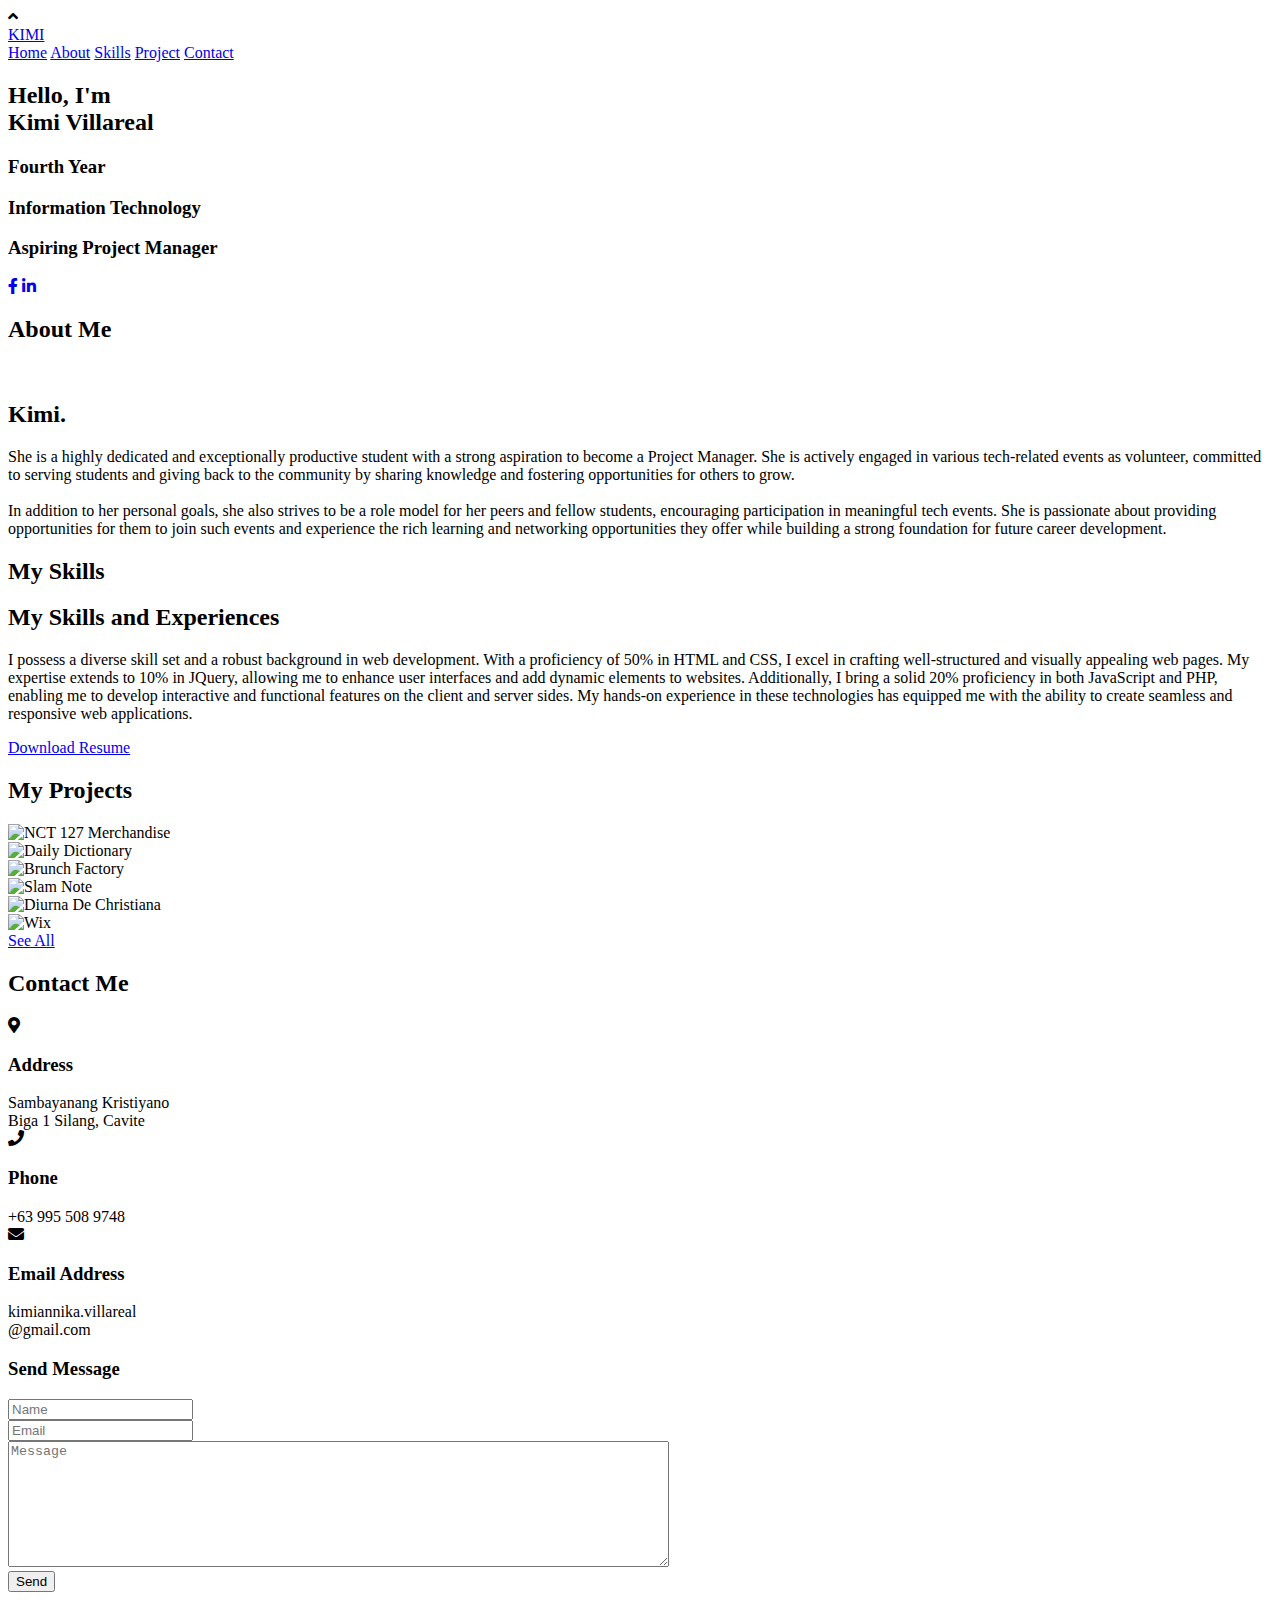
==== index.html @ 6c39ab22 "index.html" ====
<!DOCTYPE html>
<html lang="en">
  <head>
    <meta charset="utf-8">
    <meta name="viewport" content="width=device-width, initial-scale=1.0">
    <title>Kimi Villareal - Portfolio</title>
    <link rel="stylesheet" href= "style.css">
    <link rel="stylesheet" href="https://cdnjs.cloudflare.com/ajax/libs/font-awesome/5.15.2/css/all.min.css">
  </head>
  <body>

    <div class="scrollToTop-btn">
      <i class="fas fa-angle-up"></i>
    </div>

    <header>
      <a href="#" class="brand">KIMI</a>
      <div class="menu-btn"></div>
      <div class="navigation">
        <a href="#main">Home</a>
        <a href="#about">About</a>
        <a href="#skills">Skills</a>
        <a href="#project">Project</a>
        <a href="#contact">Contact</a>
      </div>
    </header>

    <section class="main" id="main">
      <div class="content">
        <h2>Hello, I'm<br><span>Kimi Villareal</span></h2>
        <div class="animated-text">
          <h3>Fourth Year</h3>
          <h3>Information Technology</h3>
          <h3>Aspiring Project Manager</h3>
        </div>
        <div class="media-icons">
          <a href="https://www.facebook.com/kxmxannika.griego"><i class="fab fa-facebook-f"></i></a>
          <a href="https://www.linkedin.com/in/kimi-villareal/"><i class="fab fa-linkedin-in"></i></a>
        </div>
      </div>
    </section>

    <section class="about" id="about">
      <div class="title reveal">
        <h2 class="section-title">About Me</h2>
      </div>
      <div class="content">
        <div class="column col-left reveal">
          <div class="img-card">
            <img src="images/img1.jpg" alt="">
          </div>
        </div>
        <div class="column col-right reveal">
          <h2 class="content-title">Kimi.</h2>
          <p class="paragraph-text">She is a highly dedicated and exceptionally productive student with a strong aspiration to become a Project Manager. She is actively engaged in various tech-related events as volunteer, committed to serving students and giving back to the community by sharing knowledge and fostering opportunities for others to grow. 
            <br><br> In addition to her personal goals, she also strives to be a role model for her peers and fellow students, encouraging participation in meaningful tech events. She is passionate about providing opportunities for them to join such events and experience the rich learning and networking opportunities they offer while building a strong foundation for future career development.</p>
        </div>
      </div>
    </section>

    <section class="skills" id="skills">
      <div class="title reveal">
        <h2 class="section-title-2">My Skills</h2>
      </div>
      <div class="content">
        <div class="column col-left reveal">
          <h2 class="content-title">My Skills and Experiences</h2>
          <p>I possess a diverse skill set and a robust background in web development. With a proficiency of 50% in HTML and CSS, I excel in crafting well-structured and visually appealing web pages. My expertise extends to 10% in JQuery, allowing me to enhance user interfaces and add dynamic elements to websites. Additionally, I bring a solid 20% proficiency in both JavaScript and PHP, enabling me to develop interactive and functional features on the client and server sides. My hands-on experience in these technologies has equipped me with the ability to create seamless and responsive web applications.</p>
          <a href="Kimi G. Villareal.pdf" class="btn" target="_blank">Download Resume</a>
        </div>
    </section>

    <section class="project" id="project">
      <div class="title reveal">
        <h2 class="section-title">My Projects</h2>
      </div>
      <div class="content">
        <div class="card reveal">
          <div class="card-img">
            <img src="images/project/1.png" alt="NCT 127 Merchandise">
          </div>
        </div>
        <div class="card reveal">
          <div class="card-img">
            <img src="images/project/2.png" alt="Daily Dictionary">
          </div>
        </div>
        <div class="card reveal">
          <div class="card-img">
            <img src="images/project/3.png" alt="Brunch Factory">
          </div>
        </div>
        <div class="card reveal">
          <div class="card-img">
            <img src="images/project/5.png" alt="Slam Note">
          </div>
        </div>
        <div class="card reveal">
          <div class="card-img">
            <img src="images/project/4.png" alt="Diurna De Christiana">
          </div>
        </div>
        <div class="card reveal">
          <div class="card-img">
            <img src="images/project/6.png" alt="Wix">
          </div>
        </div>
        <div class="title reveal">
          <a href="gallery.html" class="btn">See All</a>
        </div>
      </div>
    </section>

    <section class="contact" id="contact">
      <div class="title reveal">
        <h2 class="section-title">Contact Me</h2>
      </div>
      <div class="content">
        <div class="row">
          <div class="card reveal">
            <div class="contact-icon">
              <i class="fas fa-map-marker-alt"></i>
            </div>
            <div class="info">
              <h3>Address</h3>
              <span>Sambayanang Kristiyano <br> Biga 1 Silang, Cavite</span>
            </div>
          </div>
          <div class="card reveal">
            <div class="contact-icon">
              <i class="fas fa-phone"></i>
            </div>
            <div class="info">
              <h3>Phone</h3>
              <span>+63 995 508 9748</span>
            </div>
          </div>
          <div class="card reveal">
            <div class="contact-icon">
              <i class="fas fa-envelope"></i>
            </div>
            <div class="info">
              <h3>Email Address</h3>
              <span>kimiannika.villareal<br>@gmail.com</span>
            </div>
          </div>
        </div>
        <div class="row">
          <div class="contact-form reveal">
            <h3>Send Message</h3>
            <div class="input-box">
              <input type="text" name="" value="" placeholder="Name">
            </div>
            <div class="input-box">
              <input type="text" name="" value="" placeholder="Email">
            </div>
            <div class="input-box">
              <textarea name="name" rows="8" cols="80" placeholder="Message"></textarea>
            </div>
            <div class="input-box">
              <input type="submit" class="send-btn" name="" value="Send">
            </div>
          </div>
        </div>
      </div>
    </section>

    <script src="script.js" charset="utf-8"></script>

  </body>
</html>
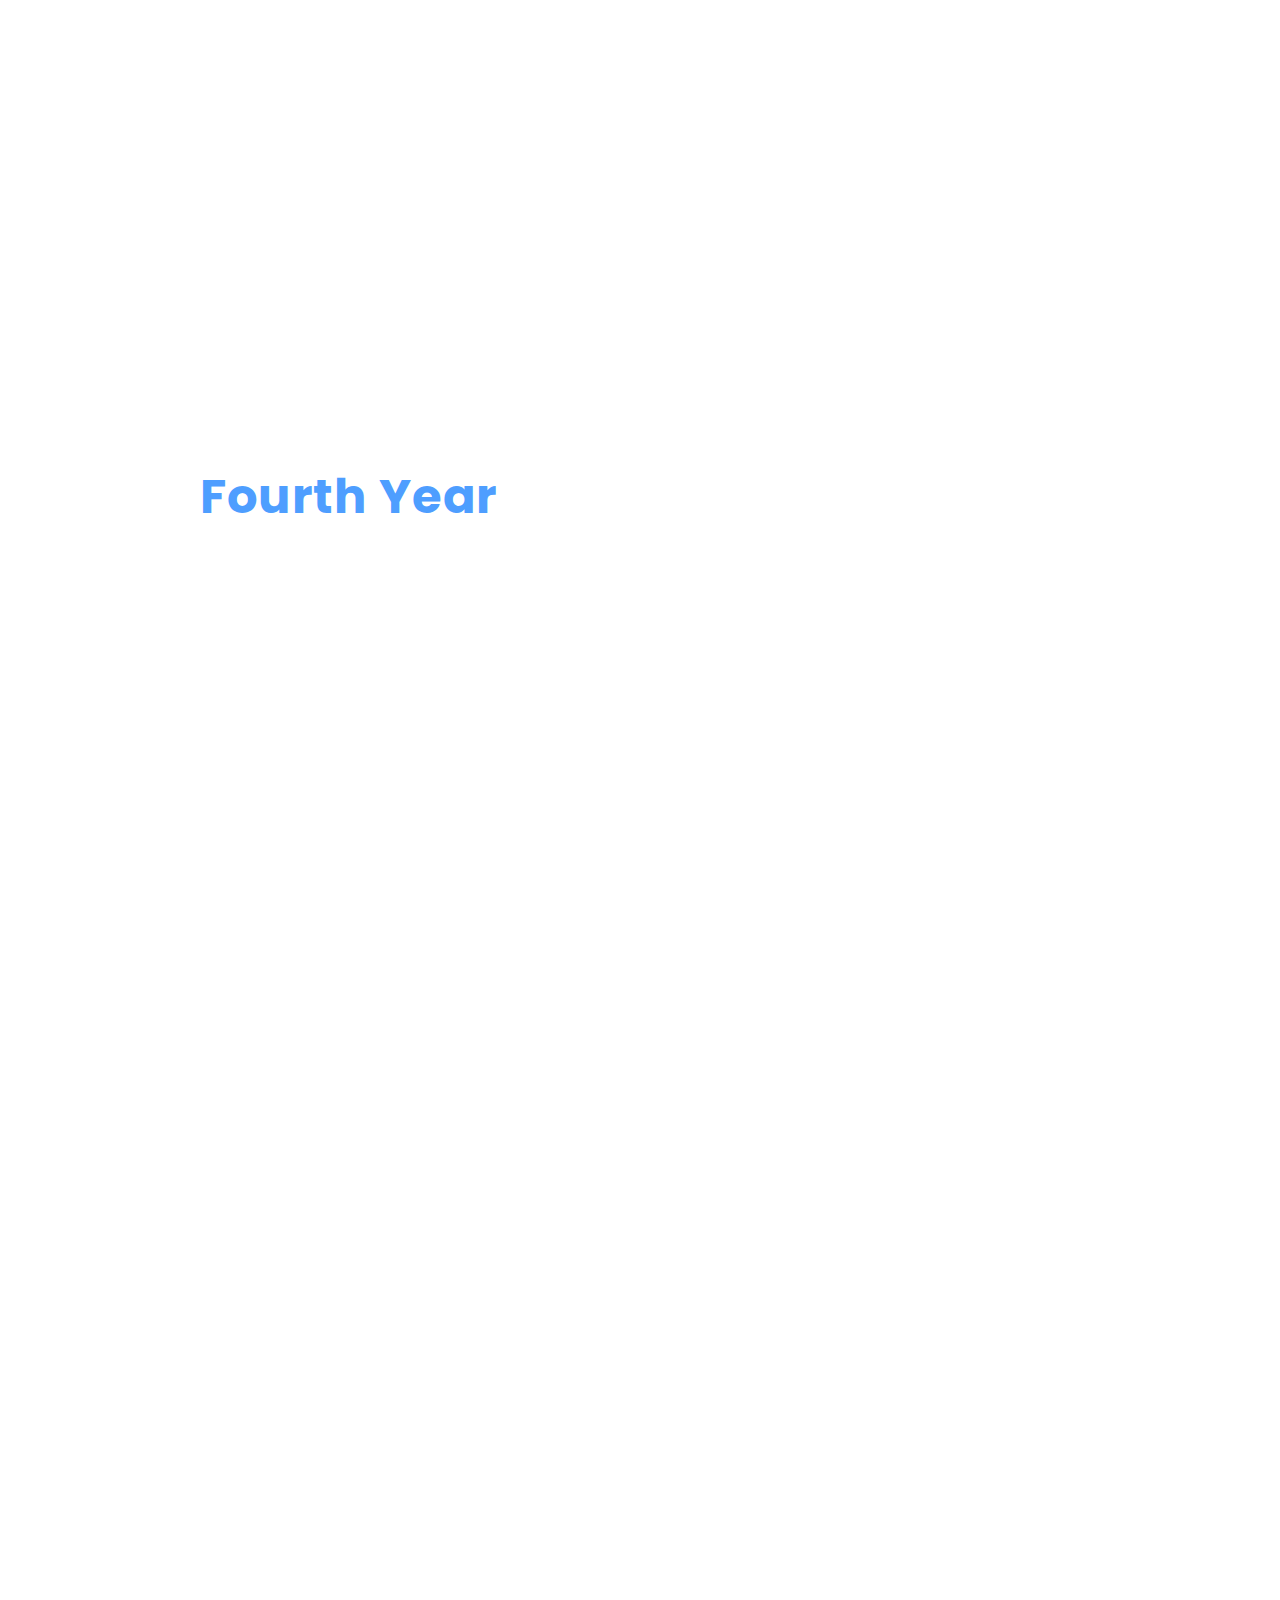
==== commit 46122deb: "index.html" ====
--- a/index.html
+++ b/index.html
@@ -65,7 +65,7 @@
       <div class="content">
         <div class="column col-left reveal">
           <h2 class="content-title">My Skills and Experiences</h2>
-          <p>I possess a diverse skill set and a robust background in web development. With a proficiency of 50% in HTML and CSS, I excel in crafting well-structured and visually appealing web pages. My expertise extends to 10% in JQuery, allowing me to enhance user interfaces and add dynamic elements to websites. Additionally, I bring a solid 20% proficiency in both JavaScript and PHP, enabling me to develop interactive and functional features on the client and server sides. My hands-on experience in these technologies has equipped me with the ability to create seamless and responsive web applications.</p>
+          <p>From the experiences you've shared, it's evident that you've developed a diverse skill set and gained significant experience within the tech community, particularly through your involvement with AWS Cloud Club and related events. Your journey is marked by active participation in high-profile events like AWS Community Day PH 2023, Campus DEVCON Summit, and IGNITE x Young Founders Summit Global 2023. These experiences not only allowed you to absorb valuable knowledge but also provided you with opportunities to contribute as a volunteer and leader. In your role as Captain of the AWS Cloud Club - PCU Cavite, you were instrumental in establishing the club, recruiting executives, and organizing several successful events. These efforts underscore your strong leadership and organizational skills, as well as your ability to engage with the tech community on both local and national levels.</p>
           <a href="Kimi G. Villareal.pdf" class="btn" target="_blank">Download Resume</a>
         </div>
     </section>
@@ -145,24 +145,6 @@
             </div>
           </div>
         </div>
-        <div class="row">
-          <div class="contact-form reveal">
-            <h3>Send Message</h3>
-            <div class="input-box">
-              <input type="text" name="" value="" placeholder="Name">
-            </div>
-            <div class="input-box">
-              <input type="text" name="" value="" placeholder="Email">
-            </div>
-            <div class="input-box">
-              <textarea name="name" rows="8" cols="80" placeholder="Message"></textarea>
-            </div>
-            <div class="input-box">
-              <input type="submit" class="send-btn" name="" value="Send">
-            </div>
-          </div>
-        </div>
-      </div>
     </section>
 
     <script src="script.js" charset="utf-8"></script>
--- a/style.css
+++ b/style.css
@@ -0,0 +1,608 @@
+@import url('https://fonts.googleapis.com/css2?family=Poppins:ital,wght@0,100;0,200;0,300;0,400;0,500;0,600;0,700;0,800;0,900;1,100;1,200;1,300;1,400;1,500;1,600;1,700;1,800;1,900&display=swap');
+
+*{
+  margin: 0;
+  padding: 0;
+  box-sizing: border-box;
+  font-family: 'Poppins', sans-serif;
+  scroll-behavior: smooth;
+}
+
+section{
+  padding: 100px 200px;
+}
+
+.main{
+  position: relative;
+  width: 100%;
+  min-height: 100vh;
+  display: flex;
+  align-items: center;
+  background: url(images/bg.jpg)no-repeat;
+  background-size: cover;
+  background-position: center;
+  background-attachment: fixed;
+}
+
+.main .content{
+  max-width: 800px;
+}
+
+.main .content h2{
+  color: #fff;
+  font-size: 2em;
+  font-weight: 500;
+}
+
+.main .content h2 span{
+  font-size: 2.8em;
+  font-weight: 600;
+}
+
+.animated-text{
+  position: relative;
+  height: 70px;
+  overflow: hidden;
+}
+
+.animated-text h3{
+  color: #4e9eff;
+  font-size: 3em;
+  font-weight: 700;
+  line-height: 70px;
+  letter-spacing: 1px;
+}
+
+.animated-text h3:nth-child(1){
+  animation: text-move 10s infinite;
+}
+
+@keyframes text-move{
+  0%{
+    margin-top: 0;
+  }
+  25%{
+    margin-top: -70px;
+  }
+  50%{
+    margin-top: -140px;
+  }
+  75%{
+    margin-top: -70px;
+  }
+  100%{
+    margin-top: 0;
+  }
+}
+
+.btn{
+  color: #fff;
+  background: #3a6cf4;
+  font-size: 1em;
+  font-weight: 600;
+  display: inline-block;
+  padding: 10px 20px;
+  text-transform: uppercase;
+  text-decoration: none;
+  letter-spacing: 1px;
+  border-radius: 2px;
+  margin-top: 30px;
+  transition: 0.5s ease;
+}
+
+.btn:hover{
+  background: #235bf6;
+}
+
+.media-icons{
+  margin-top: 50px;
+}
+
+.media-icons a{
+  color: #fff;
+  font-size: 25px;
+  margin-right: 30px;
+}
+
+header{
+  z-index: 999;
+  position: fixed;
+  background: rgba(255, 255, 255, 0.1);
+  top: 0;
+  left: 0;
+  width: 100%;
+  padding: 15px 200px;
+  display: flex;
+  justify-content: space-between;
+  align-items: center;
+  transition: 0.5s ease;
+}
+
+header.sticky{
+  background: #4885DD;
+  padding: 10px 200px;
+}
+
+header .brand{
+  color: #fff;
+  font-size: 1.8em;
+  font-weight: 700;
+  text-transform: uppercase;
+  text-decoration: none;
+}
+
+header .navigation{
+  position: relative;
+}
+
+header .navigation a{
+  color: #fff;
+  font-size: 1em;
+  font-weight: 500;
+  text-decoration: none;
+  margin-left: 30px;
+}
+
+header .navigation a:hover{
+  color: #3a6cf4;
+}
+
+header.sticky .navigation a:hover{
+  color: #000;
+}
+
+body{
+  min-height: 110vh;
+}
+
+.title{
+  width: 100%;
+  display: flex;
+  justify-content: center;
+  align-items: center;
+  flex-direction: column;
+}
+
+.section-title{
+  position: relative;
+  color: #4885DD;
+  font-size: 2.2em;
+  font-weight: 800;
+  margin-bottom: 60px;
+}
+
+.section-title-2{
+  position: relative;
+  color: #2B2B2B;
+  font-size: 2.2em;
+  font-weight: 800;
+  margin-bottom: 60px;
+}
+
+.section-title:before{
+  content: '';
+  position: absolute;
+  top: 56px;
+  left: 50%;
+  width: 140px;
+  height: 4px;
+  background: #4885DD;
+  transform: translateX(-50%);
+}
+
+.section-title-2:before{
+  content: '';
+  position: absolute;
+  top: 56px;
+  left: 50%;
+  width: 140px;
+  height: 4px;
+  background: #2B2B2B;
+  transform: translateX(-50%);
+}
+
+.section-title:after{
+  content: '';
+  position: absolute;
+  top: 50px;
+  left: 50%;
+  width: 15px;
+  height: 15px;
+  border-radius: 50%;
+  background: #4885DD;
+  transform: translateX(-50%);
+}
+
+.section-title-2:after{
+  content: '';
+  position: absolute;
+  top: 50px;
+  left: 50%;
+  width: 15px;
+  height: 15px;
+  border-radius: 50%;
+  background: #2B2B2B;
+  transform: translateX(-50%);
+}
+
+.about .content{
+  position: relative;
+  width: 100%;
+  display: flex;
+  justify-content: space-between;
+  margin-top: 20px;
+}
+
+.about .content .col-left{
+  position: relative;
+  width: 45%;
+}
+
+.about .content .col-right{
+  position: relative;
+  width: 50%;
+}
+
+.about .content .col-left .img-card{
+  position: relative;
+  width: 100%;
+  min-height: 450px;
+}
+
+.about .content .col-left .img-card img{
+  position: absolute;
+  top: 0;
+  left: 0;
+  width: 100%;
+  height: 100%;
+  object-fit: cover;
+  border-radius: 10px;
+}
+
+.about .content .col-right .content-title{
+  font-size: 2em;
+  font-weight: 800;
+  margin-bottom: 20px;
+}
+
+.about .content .col-right .paragraph-text{
+  font-size: 1em;
+  text-align: justify;
+  text-justify: inter-word;
+}
+
+.skills{
+  background: #9BB9E4;
+}
+
+.skills .content{
+  position: relative;
+  width: 100%;
+  display: flex;
+  justify-content: space-between;
+  color: #2B2B2B;
+  margin-top: 20px;
+}
+
+.skills .content .col-left{
+  position: relative;
+  width: 46%;
+  text-align: justify;
+  text-justify: inter-word;
+}
+
+.skills .content .col-left .content-title{
+  margin-bottom: 20px;
+}
+
+.skills .content .col-right{
+  position: relative;
+  width: 46%;
+}
+
+
+.title p{
+  font-size: 1em;
+  width: 80%;
+}
+
+
+.project{
+  background: #ffffff;
+}
+
+.project .content{
+  display: flex;
+  justify-content: center;
+  flex-direction: row;
+  flex-wrap: wrap;
+  margin-top: 10px;
+}
+
+.project .content .card{
+  width: 300px;
+  margin: 50px;
+}
+
+.project .content .card .card-img{
+  position: relative;
+  width: 110%;
+  height: 260px;
+  overflow: hidden;
+  border-radius: 10px;
+}
+
+.project .content .card .card-img img{
+  position: absolute;
+  top: 0;
+  left: 0;
+  width: 100%;
+  height: 100%;
+  object-fit: cover;
+  border-radius: 10px;
+  transition: 0.5s ease;
+}
+
+.project .content .card .card-img img:hover{
+  transform: scale(1.2);
+}
+
+.contact .content{
+  display: flex;
+  justify-content: center;
+  flex-wrap: wrap;
+  flex-direction: column;
+  margin-top: 20px;
+}
+
+.contact .content .row{
+  display: flex;
+  justify-content: center;
+  flex-wrap: wrap;
+  flex-direction: row;
+}
+
+.contact .content .row .card{
+  background: #fff;
+  width: 240px;
+  margin: 20px;
+  padding: 25px;
+  display: flex;
+  justify-content: center;
+  align-items: center;
+  flex-direction: column;
+  box-shadow: 0 5px 25px rgba(1 1 1 / 15%);
+  border-radius: 10px;
+}
+
+.contact .content .row .card .contact-icon{
+  color: #3a6cf4;
+  font-size: 4em;
+  text-align: center;
+  transition: transform 0.5s ease;
+}
+
+.contact .content .row .card:hover .contact-icon{
+  transform: translateY(-10px);
+}
+
+.contact .content .row .card .info{
+  text-align: center;
+}
+
+.contact .content .row .card .info h3{
+  color: #111;
+  font-size: 1.2em;
+  font-weight: 700;
+  margin: 10px;
+}
+
+.contact .content .row .card .info span{
+  color: #666;
+  font-weight: 500;
+}
+
+.contact-form{
+  background: #fff;
+  max-width: 600px;
+  margin-top: 50px;
+  padding: 50px;
+  border-radius: 10px;
+  box-shadow: 0 5px 25px rgba(1 1 1 / 15%);
+}
+
+.contact-form h3{
+  color: #111;
+  font-size: 1.6em;
+  font-weight: 600;
+  text-align: center;
+  margin-bottom: 40px;
+}
+
+.contact-form .input-box{
+  position: relative;
+  width: 100%;
+  margin-bottom: 20px;
+}
+
+.contact-form .input-box input,
+.contact-form .input-box textarea{
+  color: #111;
+  width: 100%;
+  padding: 10px;
+  font-size: 1em;
+  font-weight: 400;
+  outline: none;
+  border: 1px solid #111;
+  border-radius: 5px;
+  resize: none;
+}
+
+.contact-form .input-box .send-btn{
+  color: #fff;
+  background: #4885DD;
+  display: inline-block;
+  font-size: 1.1em;
+  font-weight: 500;
+  text-transform: uppercase;
+  letter-spacing: 2px;
+  width: 100%;
+  border: none;
+  cursor: pointer;
+  transition: 0.5s ease;
+}
+
+.contact-form .input-box .send-btn:hover{
+  background: #235bf6;
+}
+
+
+@media (max-width: 1040px){
+  header{
+    padding: 12px 20px;
+  }
+
+  header.sticky{
+    padding: 10px 20px;
+  }
+
+  header .navigation{
+    display: none;
+  }
+
+  header .navigation.active{
+    z-index: 888;
+    position: fixed;
+    background: #fff;
+    top: 0;
+    right: 0;
+    width: 380px;
+    height: 100%;
+    display: flex;
+    justify-content: center;
+    align-items: center;
+    flex-direction: column;
+    box-shadow: 0 5px 25px rgba(1 1 1 / 15%);
+    transition: 0.3s ease;
+  }
+
+  header .navigation a{
+    color: #000;
+    font-size: 1.2em;
+    margin: 10px;
+    padding: 0 20px;
+    border-radius: 20px;
+  }
+
+  header .navigation a:hover{
+    background: #3a6cf4;
+    color: #fff;
+    transition: 0.3s ease;
+  }
+
+  .menu-btn{
+    position: absolute;
+    background: url(images/menu.png)no-repeat;
+    background-size: 30px;
+    background-position: center;
+    width: 40px;
+    height: 40px;
+    right: 0;
+    margin: 0 20px;
+    cursor: pointer;
+    transition: 0.3s ease;
+  }
+
+  .menu-btn.active{
+    z-index: 999;
+    background: url(images/close.png)no-repeat;
+    background-size: 25px;
+    background-position: center;
+    transition: 0.3s ease;
+    filter: invert(1);
+  }
+
+  section{
+    padding: 80px 20px;
+  }
+
+  .main .content h2{
+    font-size: 1em;
+  }
+
+  .animated-text h3{
+    font-size: 2.2em;
+  }
+
+  .section-title{
+    font-size: 1.8em;
+  }
+
+  .about .content{
+    flex-direction: column;
+  }
+
+  .about .content .column{
+    position: relative;
+    width: 100%;
+  }
+
+  .about .content .col-right{
+    margin-top: 40px;
+  }
+
+  .skills .content{
+    flex-direction: column;
+  }
+
+  .skills .content .column{
+    position: relative;
+    width: 100%;
+  }
+
+  .skills .content .col-right{
+    margin-top: 40px;
+  }
+
+  .contact-form{
+    padding: 35px 40px;
+  }
+}
+
+.scrollToTop-btn{
+  z-index: 999;
+  position: fixed;
+  background: #4885DD;
+  color: #fff;
+  width: 45px;
+  height: 45px;
+  right: 0;
+  bottom: 10px;
+  font-size: 22px;
+  text-align: center;
+  line-height: 45px;
+  border-radius: 3px;
+  cursor: pointer;
+  pointer-events: none;
+  opacity: 0;
+  transition: all 0.3s ease;
+}
+
+.scrollToTop-btn.active{
+  right: 20px;
+  opacity: 1;
+  pointer-events: auto;
+}
+
+.reveal{
+  position: relative;
+  transform: translateY(50px);
+  opacity: 0;
+  transition: all 1.5s ease;
+}
+
+.reveal.active{
+  transform: translateY(0);
+  opacity: 1;
+}
+
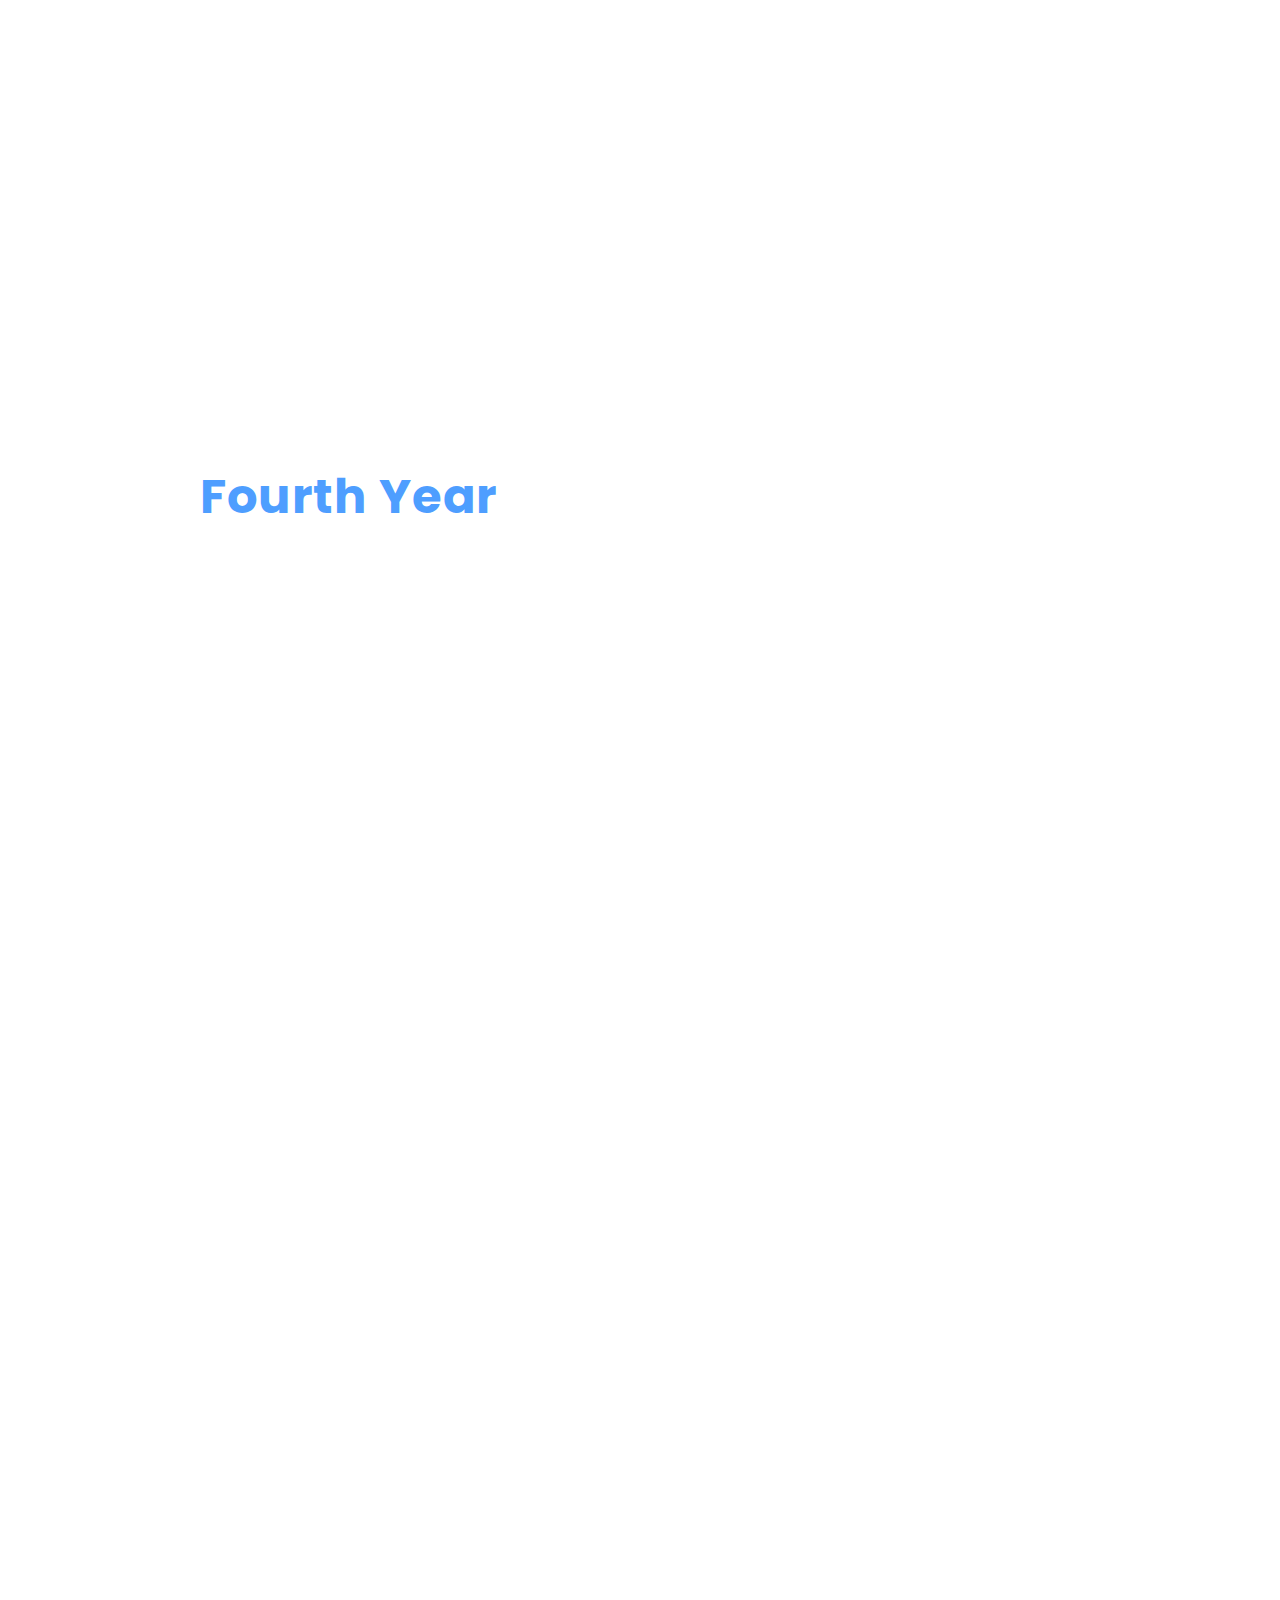
==== commit 3651e6b5: "index.html" ====
--- a/index.html
+++ b/index.html
@@ -63,11 +63,18 @@
         <h2 class="section-title-2">My Skills</h2>
       </div>
       <div class="content">
+         <div class="column col-right reveal">
+        <div class="img-card">
+            <img src="images/img1.jpg" alt="">
         <div class="column col-left reveal">
           <h2 class="content-title">My Skills and Experiences</h2>
-          <p>From the experiences you've shared, it's evident that you've developed a diverse skill set and gained significant experience within the tech community, particularly through your involvement with AWS Cloud Club and related events. Your journey is marked by active participation in high-profile events like AWS Community Day PH 2023, Campus DEVCON Summit, and IGNITE x Young Founders Summit Global 2023. These experiences not only allowed you to absorb valuable knowledge but also provided you with opportunities to contribute as a volunteer and leader. In your role as Captain of the AWS Cloud Club - PCU Cavite, you were instrumental in establishing the club, recruiting executives, and organizing several successful events. These efforts underscore your strong leadership and organizational skills, as well as your ability to engage with the tech community on both local and national levels.</p>
+          <p>Over the past months, I have had the privilege of engaging in various transformative experiences that have significantly shaped my professional journey. My involvement in events like AWS Community Day PH 2023, Campus DEVCON Summit, and IGNITE x Young Founders Summit Global 2023 provided me with invaluable opportunities to expand my network and deepen my understanding of the tech industry. These events allowed me to connect with professionals, leaders, and fellow students, broadening my horizons and inspiring me to explore new avenues for growth and innovation. 
+            My participation in these events also honed my skills in leadership, event management, and community building, which have been pivotal in my development. 
+            <br><br> As the Captain of AWS Cloud Club - PCU Cavite, I have had the honor of leading and organizing multiple successful events, including our inaugural technical workshop, Infrastructure Camp, and our academic year's final event, "Inspire to Aspire: AWSome Journey - A Leader's Path to Innovation and Growth." These experiences have strengthened my leadership abilities, particularly in coordinating with teams, managing challenges, and ensuring the successful execution of events. I have also gained significant experience in public speaking, having overcome my fear of addressing large audiences, which has been a crucial milestone in my personal development.
+          <br><br> Recently, on July 19, I was appointed as the Director of Marketing for AWS Cloud Club Philippines, marking a new chapter in my journey. This role presents an exciting opportunity to contribute to the broader AWS Cloud Club community in a more strategic capacity, building on the leadership and marketing skills I have developed. As I step into this new role, I am eager to collaborate with fellow captains and leads to drive our initiatives forward and continue fostering a vibrant and supportive tech community in the Philippines.</p>
           <a href="Kimi G. Villareal.pdf" class="btn" target="_blank">Download Resume</a>
         </div>
+      </div>
     </section>
 
     <section class="project" id="project">
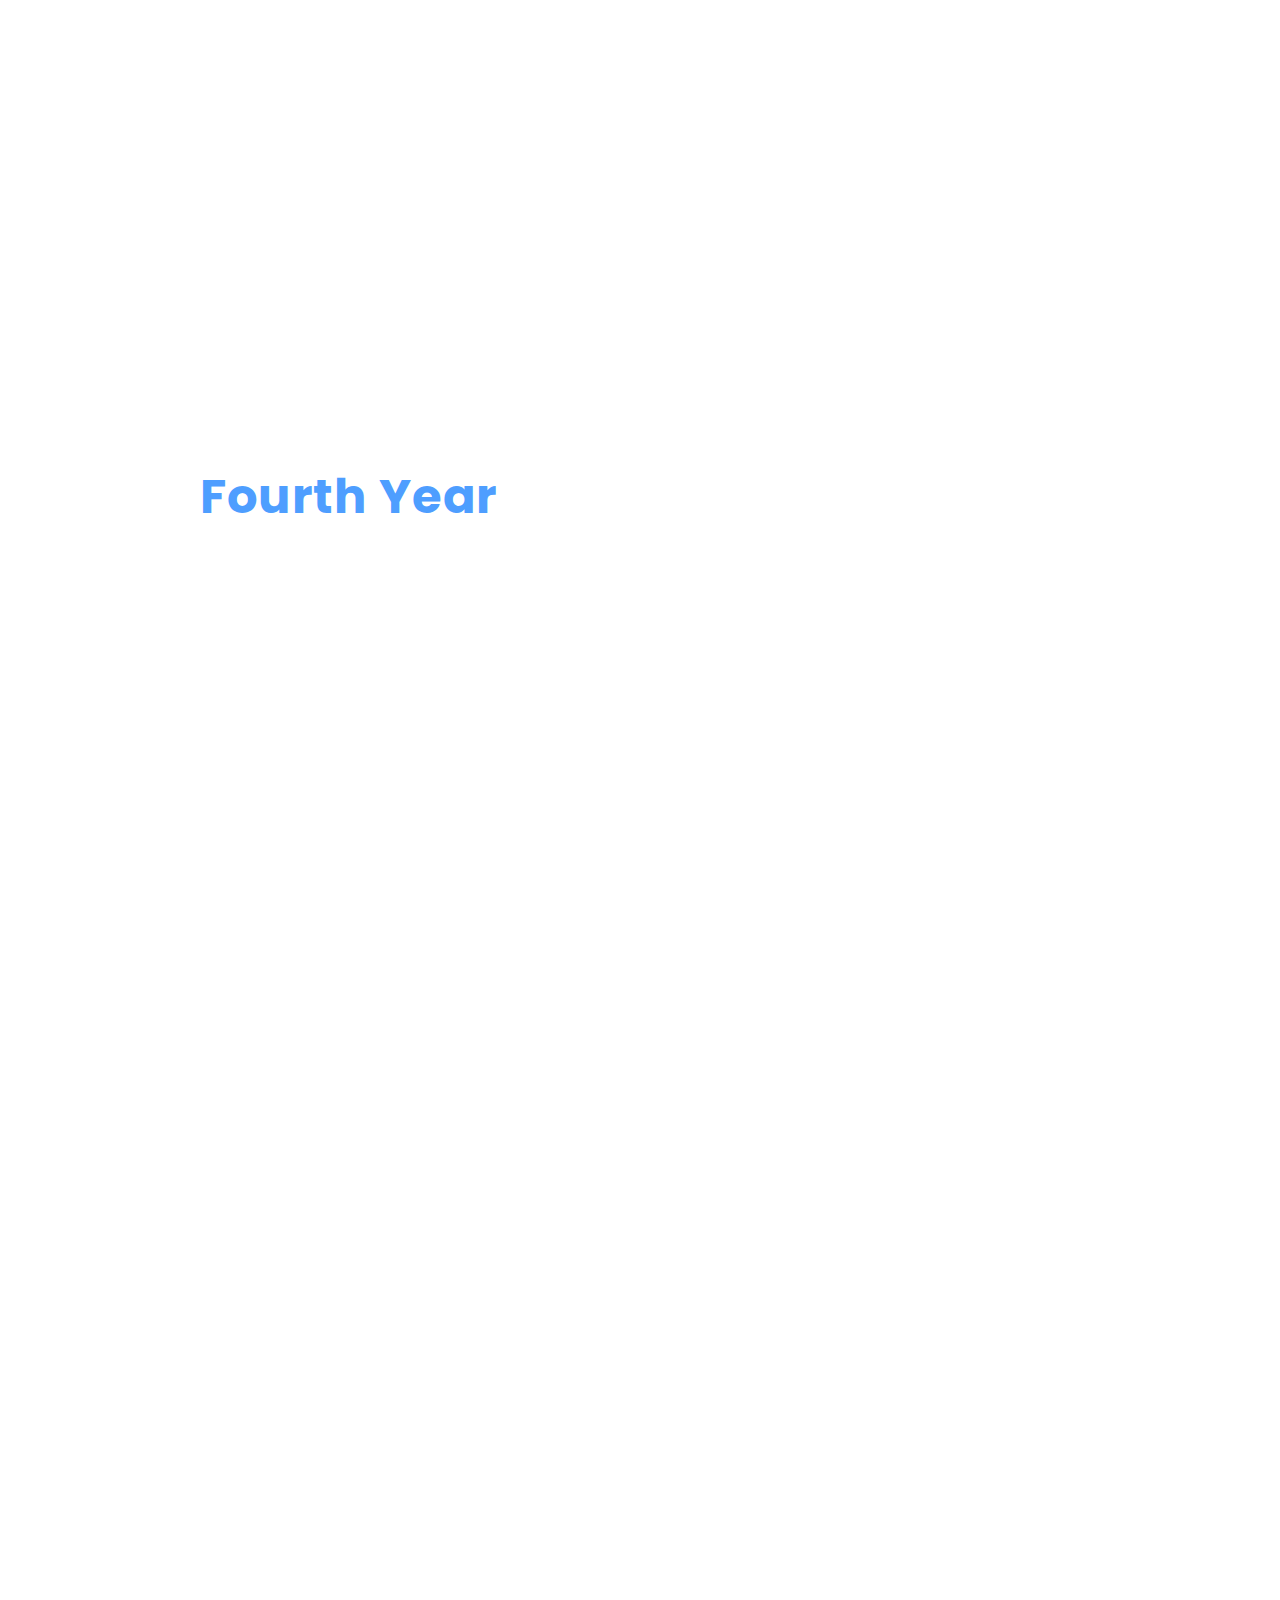
==== commit cba04cd2: "index.html" ====
--- a/index.html
+++ b/index.html
@@ -63,12 +63,14 @@
         <h2 class="section-title-2">My Skills</h2>
       </div>
       <div class="content">
-         <div class="column col-right reveal">
+         <div class="column col-left reveal">
         <div class="img-card">
-            <img src="images/img1.jpg" alt="">
-        <div class="column col-left reveal">
+            <img src="images/img2.jpg" alt="">
+        </div>
+         </div>
+        <div class="column col-right reveal">
           <h2 class="content-title">My Skills and Experiences</h2>
-          <p>Over the past months, I have had the privilege of engaging in various transformative experiences that have significantly shaped my professional journey. My involvement in events like AWS Community Day PH 2023, Campus DEVCON Summit, and IGNITE x Young Founders Summit Global 2023 provided me with invaluable opportunities to expand my network and deepen my understanding of the tech industry. These events allowed me to connect with professionals, leaders, and fellow students, broadening my horizons and inspiring me to explore new avenues for growth and innovation. 
+          <p class="paragraph-text">Over the past months, I have had the privilege of engaging in various transformative experiences that have significantly shaped my professional journey. My involvement in events like AWS Community Day PH 2023, Campus DEVCON Summit, and IGNITE x Young Founders Summit Global 2023 provided me with invaluable opportunities to expand my network and deepen my understanding of the tech industry. These events allowed me to connect with professionals, leaders, and fellow students, broadening my horizons and inspiring me to explore new avenues for growth and innovation. 
             My participation in these events also honed my skills in leadership, event management, and community building, which have been pivotal in my development. 
             <br><br> As the Captain of AWS Cloud Club - PCU Cavite, I have had the honor of leading and organizing multiple successful events, including our inaugural technical workshop, Infrastructure Camp, and our academic year's final event, "Inspire to Aspire: AWSome Journey - A Leader's Path to Innovation and Growth." These experiences have strengthened my leadership abilities, particularly in coordinating with teams, managing challenges, and ensuring the successful execution of events. I have also gained significant experience in public speaking, having overcome my fear of addressing large audiences, which has been a crucial milestone in my personal development.
           <br><br> Recently, on July 19, I was appointed as the Director of Marketing for AWS Cloud Club Philippines, marking a new chapter in my journey. This role presents an exciting opportunity to contribute to the broader AWS Cloud Club community in a more strategic capacity, building on the leadership and marketing skills I have developed. As I step into this new role, I am eager to collaborate with fellow captains and leads to drive our initiatives forward and continue fostering a vibrant and supportive tech community in the Philippines.</p>
--- a/style.css
+++ b/style.css
@@ -243,13 +243,13 @@
   width: 50%;
 }
 
-.about .content .col-left .img-card{
+.about .content .col-left .col-right .img-card{
   position: relative;
   width: 100%;
   min-height: 450px;
 }
 
-.about .content .col-left .img-card img{
+.about .content .col-left .col-right .img-card img{
   position: absolute;
   top: 0;
   left: 0;
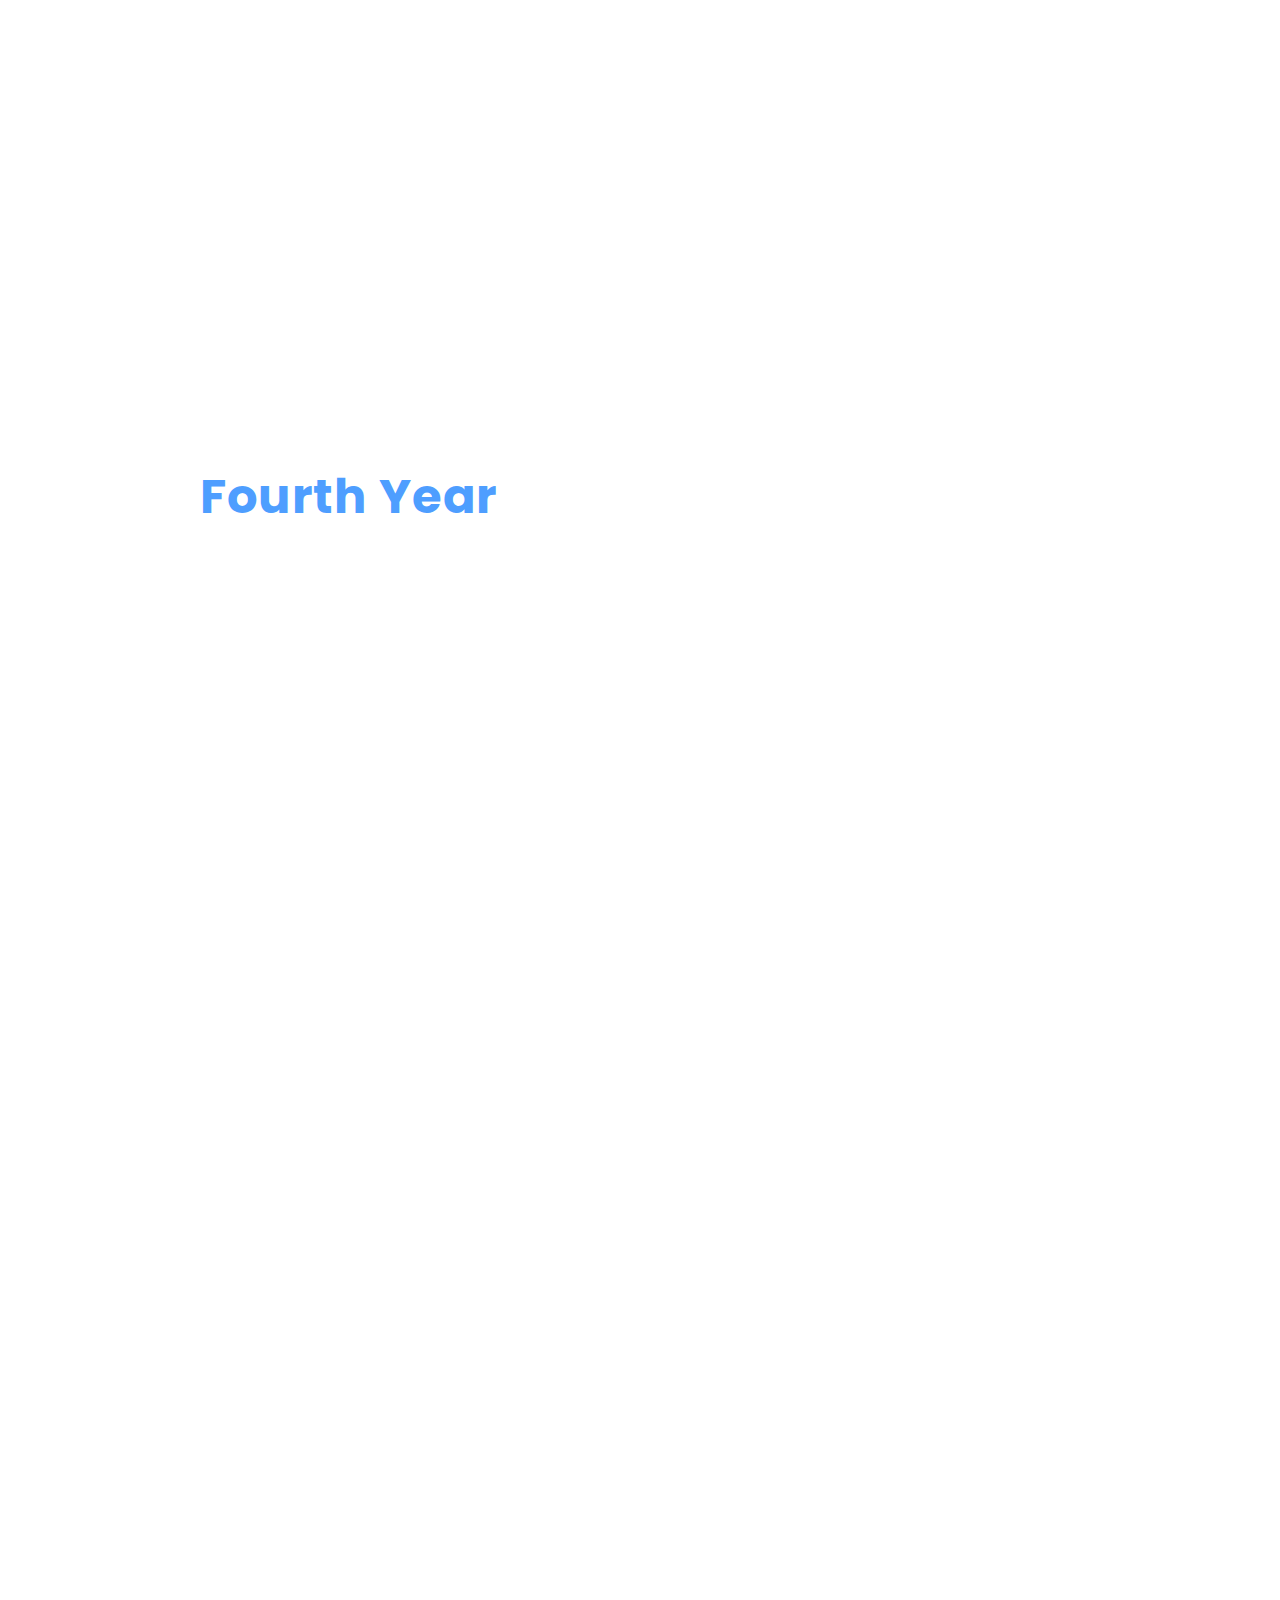
==== commit 23c342e7: "index.html" ====
--- a/index.html
+++ b/index.html
@@ -63,12 +63,12 @@
         <h2 class="section-title-2">My Skills</h2>
       </div>
       <div class="content">
-         <div class="column col-left reveal">
+         <div class="column col-right reveal">
         <div class="img-card">
             <img src="images/img2.jpg" alt="">
         </div>
          </div>
-        <div class="column col-right reveal">
+        <div class="column col-left reveal">
           <h2 class="content-title">My Skills and Experiences</h2>
           <p class="paragraph-text">Over the past months, I have had the privilege of engaging in various transformative experiences that have significantly shaped my professional journey. My involvement in events like AWS Community Day PH 2023, Campus DEVCON Summit, and IGNITE x Young Founders Summit Global 2023 provided me with invaluable opportunities to expand my network and deepen my understanding of the tech industry. These events allowed me to connect with professionals, leaders, and fellow students, broadening my horizons and inspiring me to explore new avenues for growth and innovation. 
             My participation in these events also honed my skills in leadership, event management, and community building, which have been pivotal in my development. 
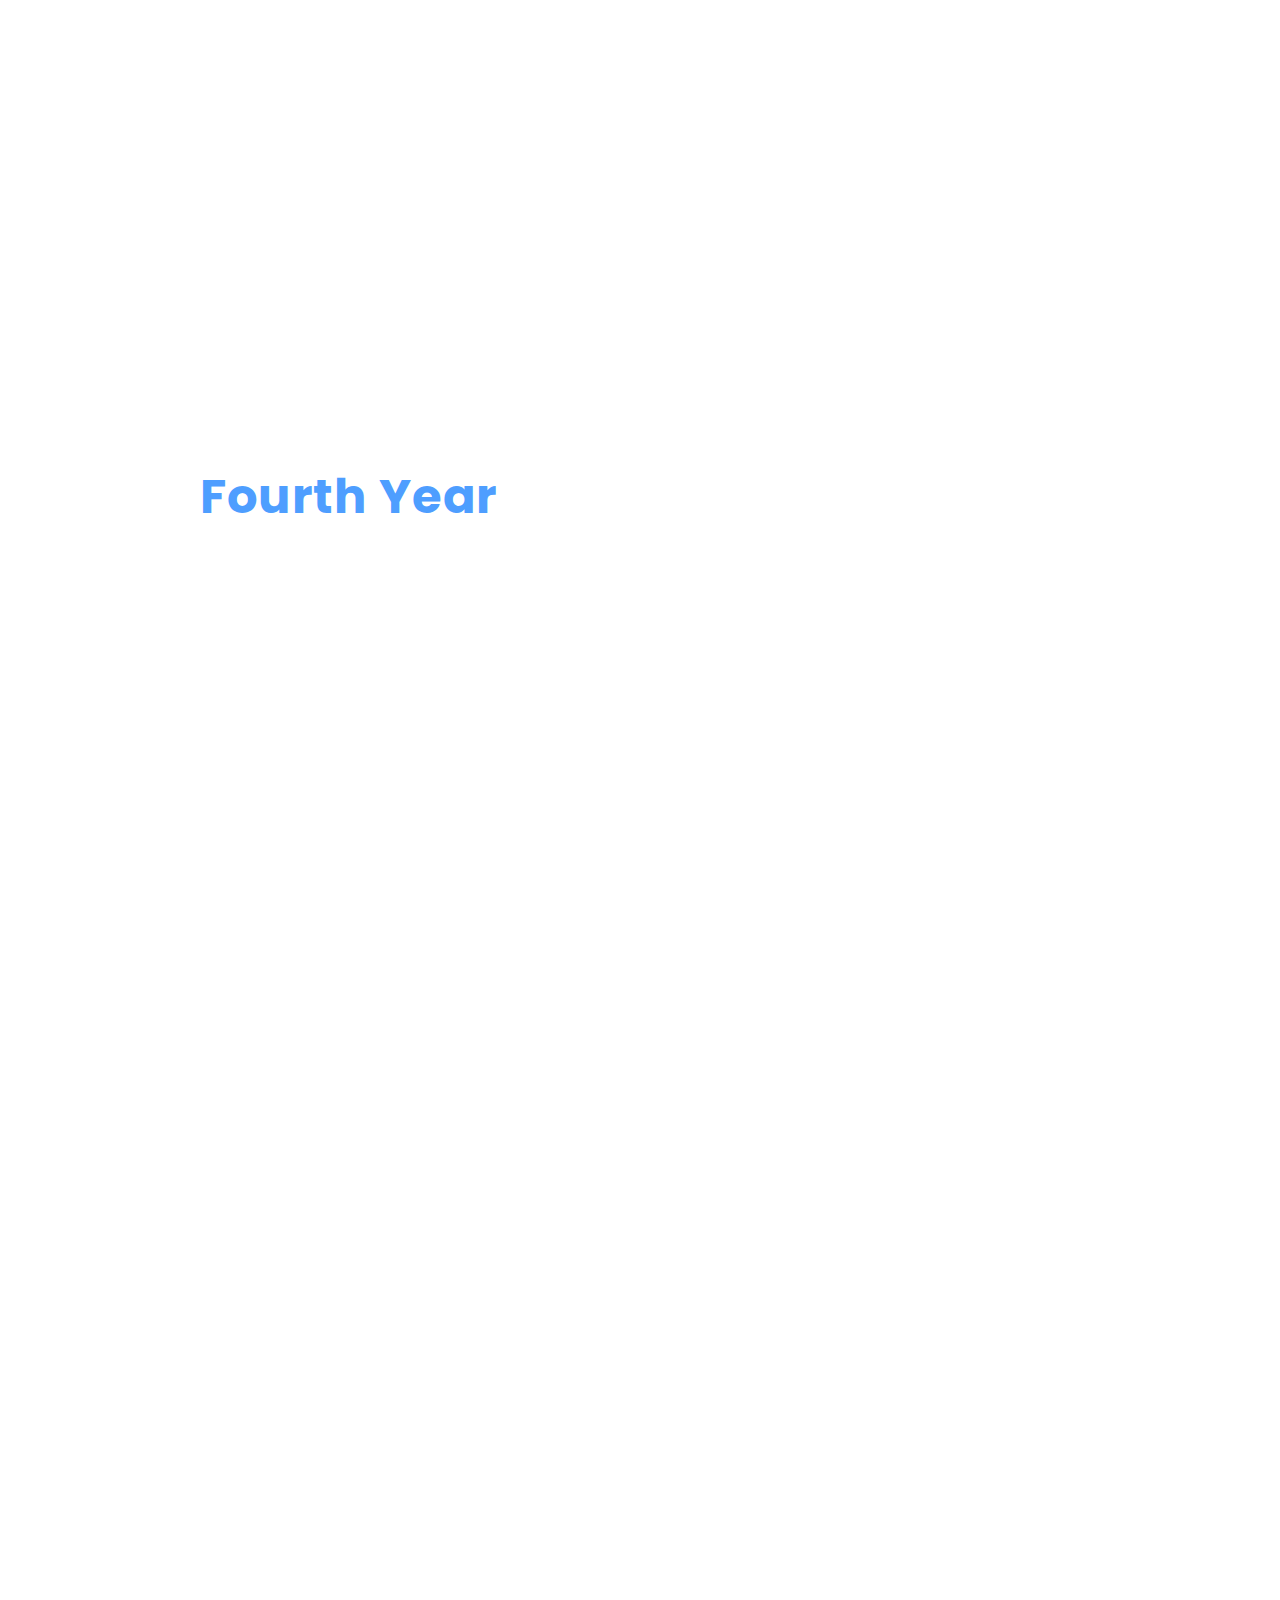
==== commit 1c793e50: "index.html" ====
--- a/index.html
+++ b/index.html
@@ -63,17 +63,17 @@
         <h2 class="section-title-2">My Skills</h2>
       </div>
       <div class="content">
-         <div class="column col-right reveal">
+         <div class="column col-left reveal">
         <div class="img-card">
             <img src="images/img2.jpg" alt="">
         </div>
          </div>
-        <div class="column col-left reveal">
+        <div class="column col-right reveal">
           <h2 class="content-title">My Skills and Experiences</h2>
-          <p class="paragraph-text">Over the past months, I have had the privilege of engaging in various transformative experiences that have significantly shaped my professional journey. My involvement in events like AWS Community Day PH 2023, Campus DEVCON Summit, and IGNITE x Young Founders Summit Global 2023 provided me with invaluable opportunities to expand my network and deepen my understanding of the tech industry. These events allowed me to connect with professionals, leaders, and fellow students, broadening my horizons and inspiring me to explore new avenues for growth and innovation. 
-            My participation in these events also honed my skills in leadership, event management, and community building, which have been pivotal in my development. 
-            <br><br> As the Captain of AWS Cloud Club - PCU Cavite, I have had the honor of leading and organizing multiple successful events, including our inaugural technical workshop, Infrastructure Camp, and our academic year's final event, "Inspire to Aspire: AWSome Journey - A Leader's Path to Innovation and Growth." These experiences have strengthened my leadership abilities, particularly in coordinating with teams, managing challenges, and ensuring the successful execution of events. I have also gained significant experience in public speaking, having overcome my fear of addressing large audiences, which has been a crucial milestone in my personal development.
-          <br><br> Recently, on July 19, I was appointed as the Director of Marketing for AWS Cloud Club Philippines, marking a new chapter in my journey. This role presents an exciting opportunity to contribute to the broader AWS Cloud Club community in a more strategic capacity, building on the leadership and marketing skills I have developed. As I step into this new role, I am eager to collaborate with fellow captains and leads to drive our initiatives forward and continue fostering a vibrant and supportive tech community in the Philippines.</p>
+          <p>Over the past months, she have had the privilege of engaging in various transformative experiences that have significantly shaped her professional journey. Kimi's involvement in events like AWS Community Day PH 2023, Campus DEVCON Summit, and IGNITE x Young Founders Summit Global 2023 provided me with invaluable opportunities to expand my network and deepen my understanding of the tech industry. These events allowed Kimi to connect with professionals, leaders, and fellow students, broadening my horizons and inspiring her to explore new avenues for growth and innovation. 
+            Her participation in these events also honed her skills in leadership, event management, and community building, which have been pivotal in her development. 
+            <br><br> As the Captain of AWS Cloud Club - PCU Cavite, she have had the honor of leading and organizing multiple successful events, including their inaugural technical workshop, Infrastructure Camp, and their academic year's final event, "Inspire to Aspire: AWSome Journey - A Leader's Path to Innovation and Growth." These experiences have strengthened her leadership abilities, particularly in coordinating with teams, managing challenges, and ensuring the successful execution of events. Kimi have also gained significant experience in public speaking, having overcome her fear of addressing large audiences, which has been a crucial milestone in her personal development.
+          <br><br> Recently, on July 19, she was appointed as the Director of Marketing for AWS Cloud Club Philippines, marking a new chapter in her journey. This role presents an exciting opportunity to contribute to the broader AWS Cloud Club community in a more strategic capacity, building on the leadership and marketing skills she have developed. As she step into this new role, she is eager to collaborate with fellow captains and leads to drive their initiatives forward and continue fostering a vibrant and supportive tech community in the Philippines.</p>
           <a href="Kimi G. Villareal.pdf" class="btn" target="_blank">Download Resume</a>
         </div>
       </div>
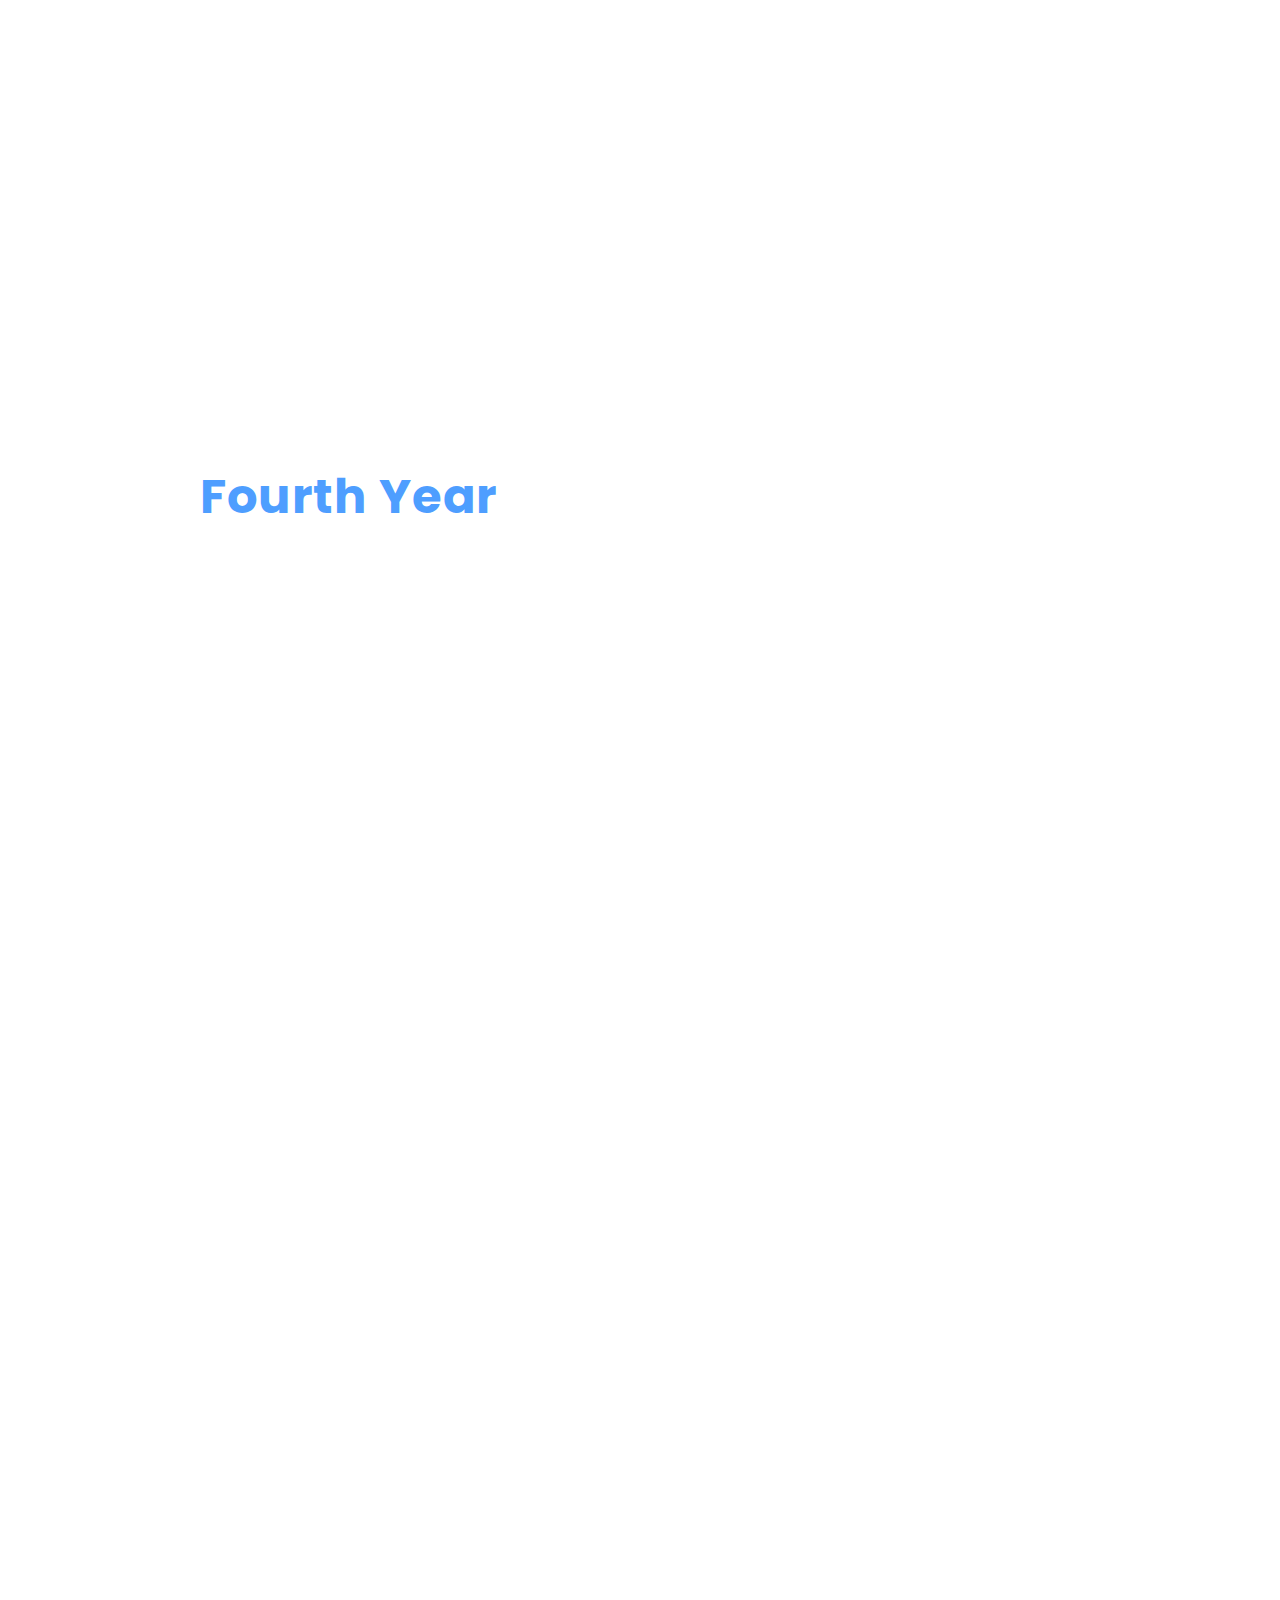
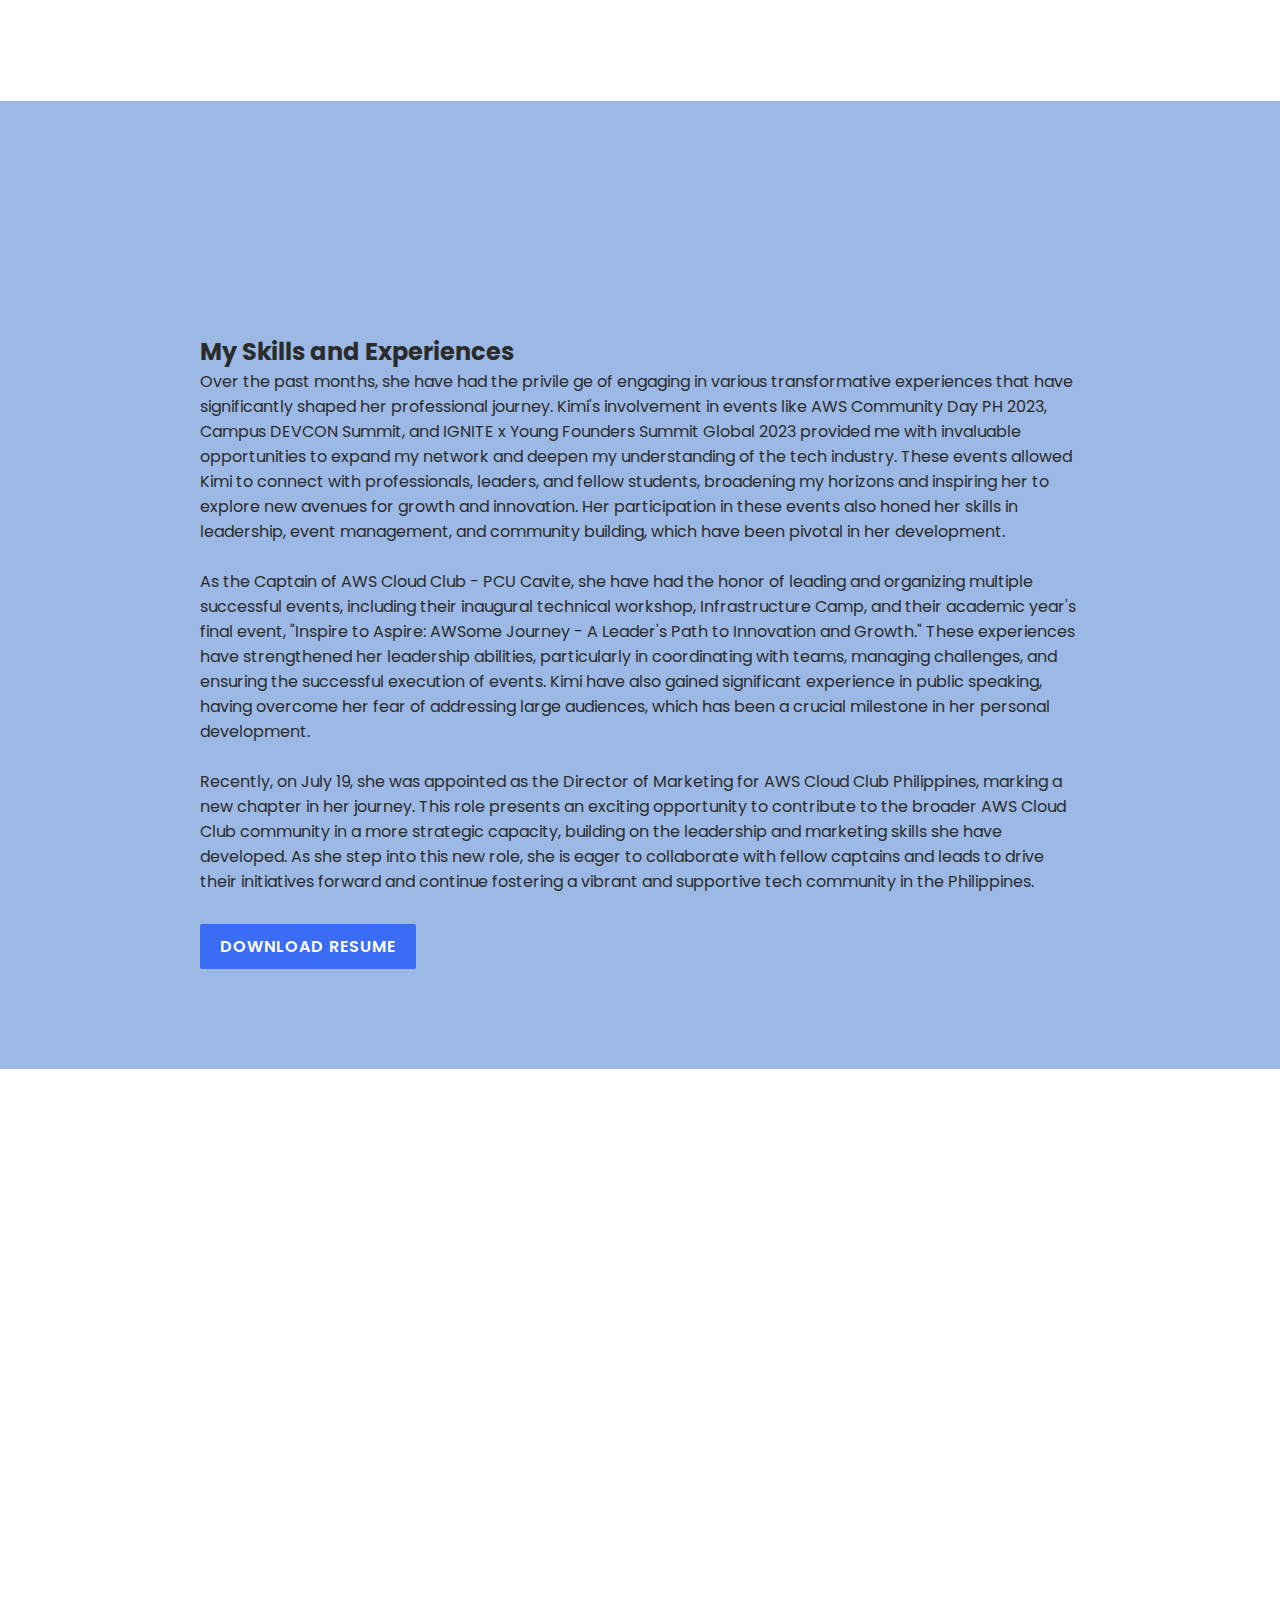
==== commit b0879afd: "index.html" ====
--- a/index.html
+++ b/index.html
@@ -63,14 +63,9 @@
         <h2 class="section-title-2">My Skills</h2>
       </div>
       <div class="content">
-         <div class="column col-left reveal">
-        <div class="img-card">
-            <img src="images/img2.jpg" alt="">
-        </div>
-         </div>
-        <div class="column col-right reveal">
+          <div class="column">
           <h2 class="content-title">My Skills and Experiences</h2>
-          <p>Over the past months, she have had the privilege of engaging in various transformative experiences that have significantly shaped her professional journey. Kimi's involvement in events like AWS Community Day PH 2023, Campus DEVCON Summit, and IGNITE x Young Founders Summit Global 2023 provided me with invaluable opportunities to expand my network and deepen my understanding of the tech industry. These events allowed Kimi to connect with professionals, leaders, and fellow students, broadening my horizons and inspiring her to explore new avenues for growth and innovation. 
+          <p class="paragraph-text">Over the past months, she have had the privile ge of engaging in various transformative experiences that have significantly shaped her professional journey. Kimi's involvement in events like AWS Community Day PH 2023, Campus DEVCON Summit, and IGNITE x Young Founders Summit Global 2023 provided me with invaluable opportunities to expand my network and deepen my understanding of the tech industry. These events allowed Kimi to connect with professionals, leaders, and fellow students, broadening my horizons and inspiring her to explore new avenues for growth and innovation. 
             Her participation in these events also honed her skills in leadership, event management, and community building, which have been pivotal in her development. 
             <br><br> As the Captain of AWS Cloud Club - PCU Cavite, she have had the honor of leading and organizing multiple successful events, including their inaugural technical workshop, Infrastructure Camp, and their academic year's final event, "Inspire to Aspire: AWSome Journey - A Leader's Path to Innovation and Growth." These experiences have strengthened her leadership abilities, particularly in coordinating with teams, managing challenges, and ensuring the successful execution of events. Kimi have also gained significant experience in public speaking, having overcome her fear of addressing large audiences, which has been a crucial milestone in her personal development.
           <br><br> Recently, on July 19, she was appointed as the Director of Marketing for AWS Cloud Club Philippines, marking a new chapter in her journey. This role presents an exciting opportunity to contribute to the broader AWS Cloud Club community in a more strategic capacity, building on the leadership and marketing skills she have developed. As she step into this new role, she is eager to collaborate with fellow captains and leads to drive their initiatives forward and continue fostering a vibrant and supportive tech community in the Philippines.</p>
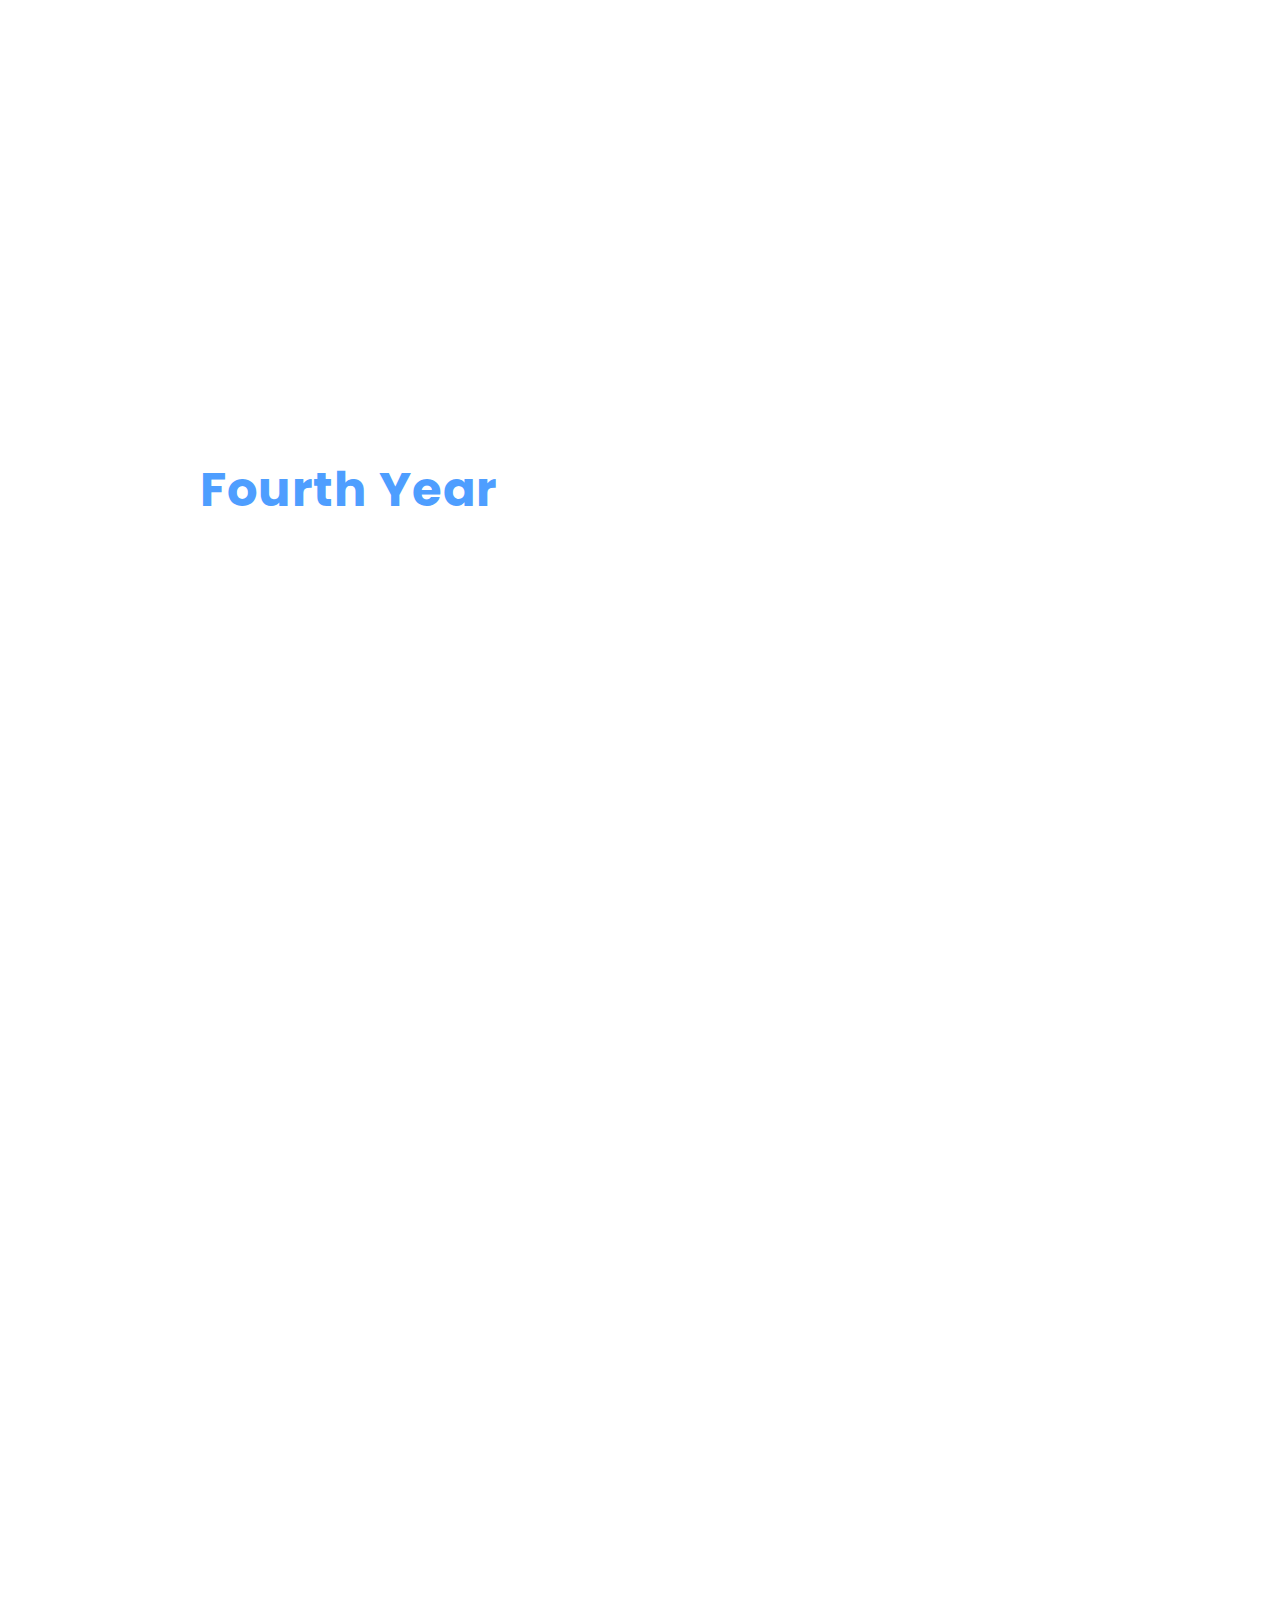
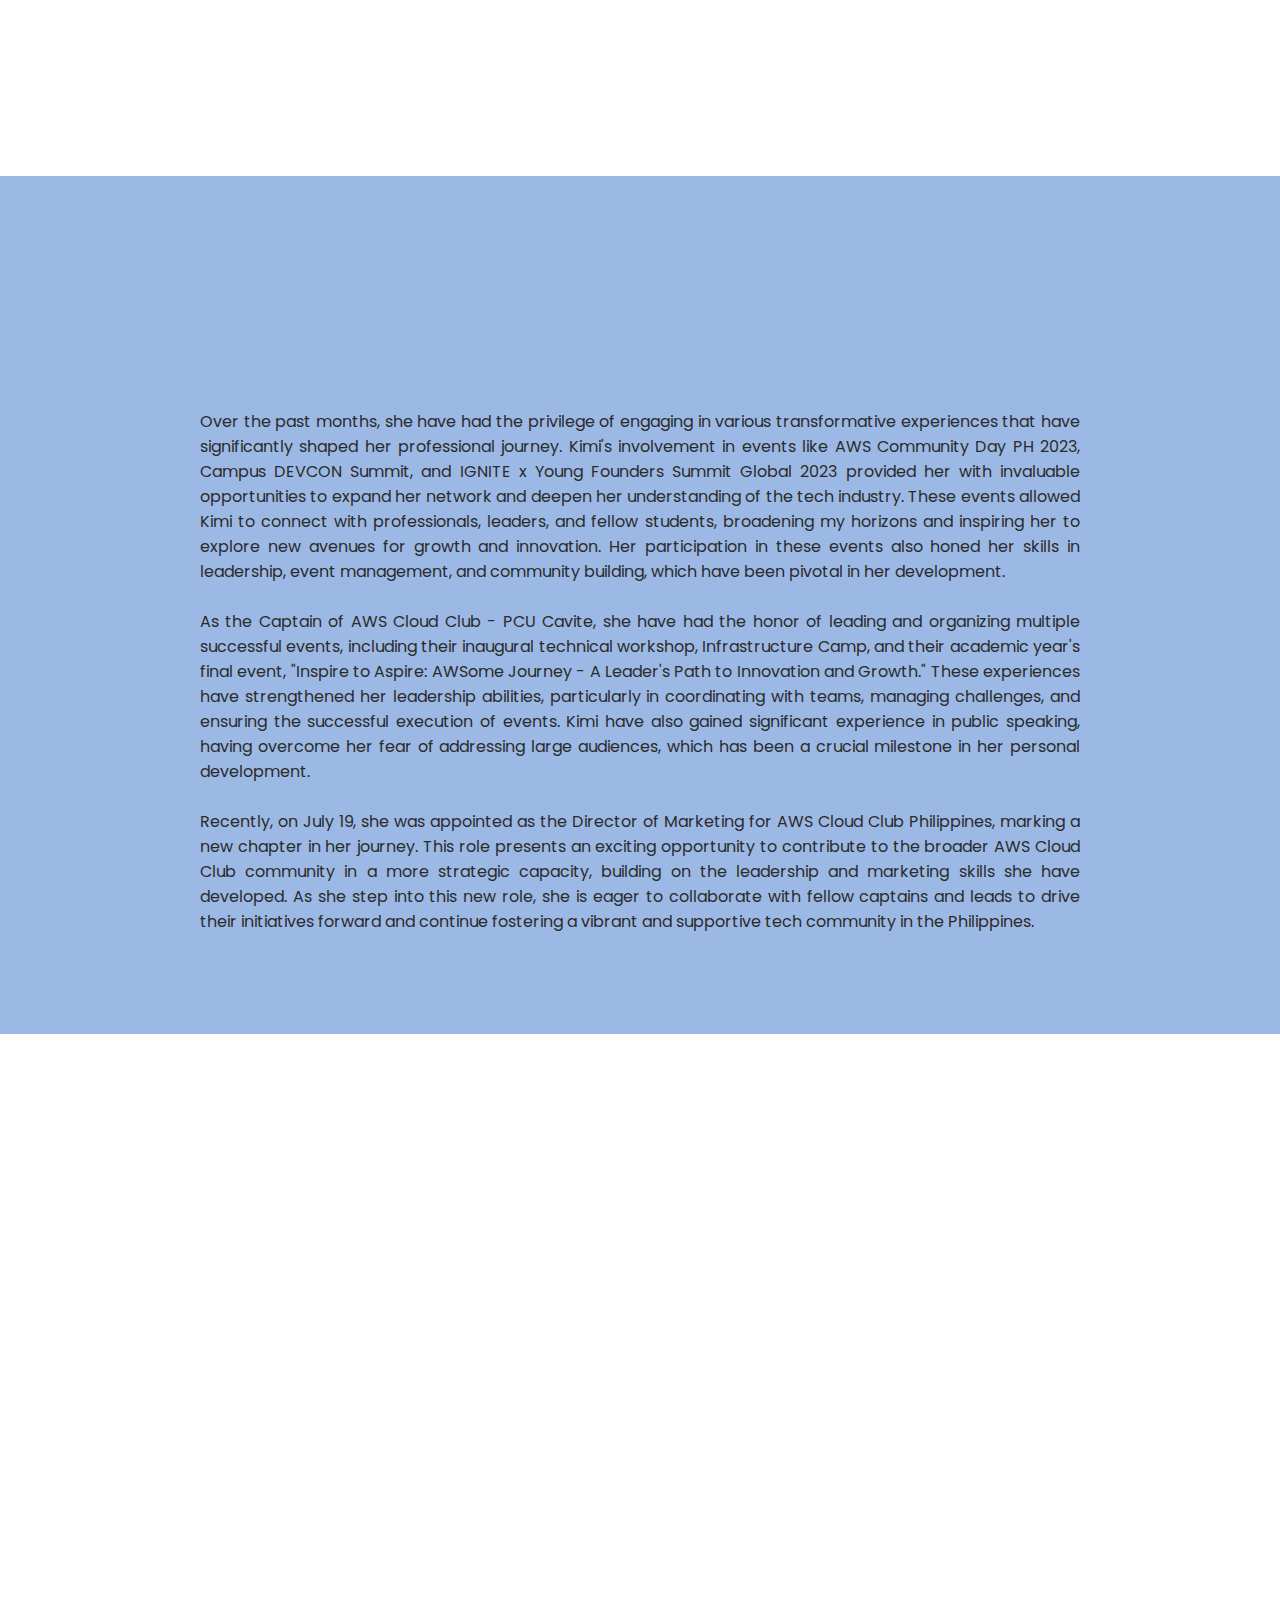
==== commit 2f99408e: "Update index.html" ====
--- a/index.html
+++ b/index.html
@@ -1,157 +1,157 @@
-<!DOCTYPE html>
-<html lang="en">
-  <head>
-    <meta charset="utf-8">
-    <meta name="viewport" content="width=device-width, initial-scale=1.0">
-    <title>Kimi Villareal - Portfolio</title>
-    <link rel="stylesheet" href= "style.css">
-    <link rel="stylesheet" href="https://cdnjs.cloudflare.com/ajax/libs/font-awesome/5.15.2/css/all.min.css">
-  </head>
-  <body>
-
-    <div class="scrollToTop-btn">
-      <i class="fas fa-angle-up"></i>
-    </div>
-
-    <header>
-      <a href="#" class="brand">KIMI</a>
-      <div class="menu-btn"></div>
-      <div class="navigation">
-        <a href="#main">Home</a>
-        <a href="#about">About</a>
-        <a href="#skills">Skills</a>
-        <a href="#project">Project</a>
-        <a href="#contact">Contact</a>
-      </div>
-    </header>
-
-    <section class="main" id="main">
-      <div class="content">
-        <h2>Hello, I'm<br><span>Kimi Villareal</span></h2>
-        <div class="animated-text">
-          <h3>Fourth Year</h3>
-          <h3>Information Technology</h3>
-          <h3>Aspiring Project Manager</h3>
-        </div>
-        <div class="media-icons">
-          <a href="https://www.facebook.com/kxmxannika.griego"><i class="fab fa-facebook-f"></i></a>
-          <a href="https://www.linkedin.com/in/kimi-villareal/"><i class="fab fa-linkedin-in"></i></a>
-        </div>
-      </div>
-    </section>
-
-    <section class="about" id="about">
-      <div class="title reveal">
-        <h2 class="section-title">About Me</h2>
-      </div>
-      <div class="content">
-        <div class="column col-left reveal">
-          <div class="img-card">
-            <img src="images/img1.jpg" alt="">
-          </div>
-        </div>
-        <div class="column col-right reveal">
-          <h2 class="content-title">Kimi.</h2>
-          <p class="paragraph-text">She is a highly dedicated and exceptionally productive student with a strong aspiration to become a Project Manager. She is actively engaged in various tech-related events as volunteer, committed to serving students and giving back to the community by sharing knowledge and fostering opportunities for others to grow. 
-            <br><br> In addition to her personal goals, she also strives to be a role model for her peers and fellow students, encouraging participation in meaningful tech events. She is passionate about providing opportunities for them to join such events and experience the rich learning and networking opportunities they offer while building a strong foundation for future career development.</p>
-        </div>
-      </div>
-    </section>
-
-    <section class="skills" id="skills">
-      <div class="title reveal">
-        <h2 class="section-title-2">My Skills</h2>
-      </div>
-      <div class="content">
-          <div class="column">
-          <h2 class="content-title">My Skills and Experiences</h2>
-          <p class="paragraph-text">Over the past months, she have had the privile ge of engaging in various transformative experiences that have significantly shaped her professional journey. Kimi's involvement in events like AWS Community Day PH 2023, Campus DEVCON Summit, and IGNITE x Young Founders Summit Global 2023 provided me with invaluable opportunities to expand my network and deepen my understanding of the tech industry. These events allowed Kimi to connect with professionals, leaders, and fellow students, broadening my horizons and inspiring her to explore new avenues for growth and innovation. 
-            Her participation in these events also honed her skills in leadership, event management, and community building, which have been pivotal in her development. 
-            <br><br> As the Captain of AWS Cloud Club - PCU Cavite, she have had the honor of leading and organizing multiple successful events, including their inaugural technical workshop, Infrastructure Camp, and their academic year's final event, "Inspire to Aspire: AWSome Journey - A Leader's Path to Innovation and Growth." These experiences have strengthened her leadership abilities, particularly in coordinating with teams, managing challenges, and ensuring the successful execution of events. Kimi have also gained significant experience in public speaking, having overcome her fear of addressing large audiences, which has been a crucial milestone in her personal development.
-          <br><br> Recently, on July 19, she was appointed as the Director of Marketing for AWS Cloud Club Philippines, marking a new chapter in her journey. This role presents an exciting opportunity to contribute to the broader AWS Cloud Club community in a more strategic capacity, building on the leadership and marketing skills she have developed. As she step into this new role, she is eager to collaborate with fellow captains and leads to drive their initiatives forward and continue fostering a vibrant and supportive tech community in the Philippines.</p>
-          <a href="Kimi G. Villareal.pdf" class="btn" target="_blank">Download Resume</a>
-        </div>
-      </div>
-    </section>
-
-    <section class="project" id="project">
-      <div class="title reveal">
-        <h2 class="section-title">My Projects</h2>
-      </div>
-      <div class="content">
-        <div class="card reveal">
-          <div class="card-img">
-            <img src="images/project/1.png" alt="NCT 127 Merchandise">
-          </div>
-        </div>
-        <div class="card reveal">
-          <div class="card-img">
-            <img src="images/project/2.png" alt="Daily Dictionary">
-          </div>
-        </div>
-        <div class="card reveal">
-          <div class="card-img">
-            <img src="images/project/3.png" alt="Brunch Factory">
-          </div>
-        </div>
-        <div class="card reveal">
-          <div class="card-img">
-            <img src="images/project/5.png" alt="Slam Note">
-          </div>
-        </div>
-        <div class="card reveal">
-          <div class="card-img">
-            <img src="images/project/4.png" alt="Diurna De Christiana">
-          </div>
-        </div>
-        <div class="card reveal">
-          <div class="card-img">
-            <img src="images/project/6.png" alt="Wix">
-          </div>
-        </div>
-        <div class="title reveal">
-          <a href="gallery.html" class="btn">See All</a>
-        </div>
-      </div>
-    </section>
-
-    <section class="contact" id="contact">
-      <div class="title reveal">
-        <h2 class="section-title">Contact Me</h2>
-      </div>
-      <div class="content">
-        <div class="row">
-          <div class="card reveal">
-            <div class="contact-icon">
-              <i class="fas fa-map-marker-alt"></i>
-            </div>
-            <div class="info">
-              <h3>Address</h3>
-              <span>Sambayanang Kristiyano <br> Biga 1 Silang, Cavite</span>
-            </div>
-          </div>
-          <div class="card reveal">
-            <div class="contact-icon">
-              <i class="fas fa-phone"></i>
-            </div>
-            <div class="info">
-              <h3>Phone</h3>
-              <span>+63 995 508 9748</span>
-            </div>
-          </div>
-          <div class="card reveal">
-            <div class="contact-icon">
-              <i class="fas fa-envelope"></i>
-            </div>
-            <div class="info">
-              <h3>Email Address</h3>
-              <span>kimiannika.villareal<br>@gmail.com</span>
-            </div>
-          </div>
-        </div>
-    </section>
-
-    <script src="script.js" charset="utf-8"></script>
-
-  </body>
-</html>
+<!DOCTYPE html>
+<html lang="en">
+  <head>
+    <meta charset="utf-8">
+    <meta name="viewport" content="width=device-width, initial-scale=1.0">
+    <title>Kimi Villareal - Portfolio</title>
+    <link rel="stylesheet" href= "style.css">
+    <link rel="stylesheet" href="https://cdnjs.cloudflare.com/ajax/libs/font-awesome/5.15.2/css/all.min.css">
+  </head>
+  <body>
+
+    <div class="scrollToTop-btn">
+      <i class="fas fa-angle-up"></i>
+    </div>
+
+    <header>
+      <a href="#" class="brand">KIMI</a>
+      <div class="menu-btn"></div>
+      <div class="navigation">
+        <a href="#main">Home</a>
+        <a href="#about">About</a>
+        <a href="#skills">Skills</a>
+        <a href="#project">Project</a>
+        <a href="#contact">Contact</a>
+      </div>
+    </header>
+
+    <section class="main" id="main">
+      <div class="content">
+        <h2>Hello, I'm<br><span>Kimi Villareal</span></h2>
+        <div class="animated-text">
+          <h3>Fourth Year</h3>
+          <h3>Information Technology</h3>
+          <h3>Aspiring Project Manager</h3>
+        </div>
+        <div class="media-icons">
+          <a href="https://www.facebook.com/kxmxannika.griego"><i class="fab fa-facebook-f"></i></a>
+          <a href="https://www.linkedin.com/in/kimi-villareal/"><i class="fab fa-linkedin-in"></i></a>
+          <a href="https://github.com/mikianka"><i class="fab fa-github"></i></a>
+        </div>
+      </div>
+    </section>
+
+    <section class="about" id="about">
+      <div class="title reveal">
+        <h2 class="section-title">About Me</h2>
+      </div>
+      <div class="content">
+        <div class="column col-left reveal">
+          <div class="img-card">
+            <img src="images/img1.jpg" alt="">
+          </div>
+        </div>
+        <div class="column col-right reveal">
+          <h2 class="content-title">Kimi.</h2>
+          <p class="paragraph-text">She is a highly dedicated and exceptionally productive student with a strong aspiration to become a Project Manager. She is actively engaged in various tech-related events as volunteer, committed to serving students and giving back to the community by sharing knowledge and fostering opportunities for others to grow. 
+            <br><br> In addition to her personal goals, she also strives to be a role model for her peers and fellow students, encouraging participation in meaningful tech events. She is passionate about providing opportunities for them to join such events and experience the rich learning and networking opportunities they offer while building a strong foundation for future career development.</p>
+            <a href="Kimi G. Villareal.pdf" class="btn" target="_blank">Download Resume</a>
+          </div>
+      </div>
+    </section>
+
+    <section class="skills" id="skills">
+      <div class="title reveal">
+        <h2 class="section-title-2">My Skills and Experiences</h2>
+      </div>
+      <div class="content">
+         <div class="column">
+          <p style="text-align:justify">Over the past months, she have had the privilege of engaging in various transformative experiences that have significantly shaped her professional journey. Kimi's involvement in events like AWS Community Day PH 2023, Campus DEVCON Summit, and IGNITE x Young Founders Summit Global 2023 provided her with invaluable opportunities to expand her network and deepen her understanding of the tech industry. These events allowed Kimi to connect with professionals, leaders, and fellow students, broadening my horizons and inspiring her to explore new avenues for growth and innovation. 
+            Her participation in these events also honed her skills in leadership, event management, and community building, which have been pivotal in her development. 
+            <br><br> As the Captain of AWS Cloud Club - PCU Cavite, she have had the honor of leading and organizing multiple successful events, including their inaugural technical workshop, Infrastructure Camp, and their academic year's final event, "Inspire to Aspire: AWSome Journey - A Leader's Path to Innovation and Growth." These experiences have strengthened her leadership abilities, particularly in coordinating with teams, managing challenges, and ensuring the successful execution of events. Kimi have also gained significant experience in public speaking, having overcome her fear of addressing large audiences, which has been a crucial milestone in her personal development.
+          <br><br> Recently, on July 19, she was appointed as the Director of Marketing for AWS Cloud Club Philippines, marking a new chapter in her journey. This role presents an exciting opportunity to contribute to the broader AWS Cloud Club community in a more strategic capacity, building on the leadership and marketing skills she have developed. As she step into this new role, she is eager to collaborate with fellow captains and leads to drive their initiatives forward and continue fostering a vibrant and supportive tech community in the Philippines.</p>
+        </div>
+      </div>
+    </section>
+
+    <section class="project" id="project">
+      <div class="title reveal">
+        <h2 class="section-title">My Projects</h2>
+      </div>
+      <div class="content">
+        <div class="card reveal">
+          <div class="card-img">
+            <img src="images/project/1.png" alt="NCT 127 Merchandise">
+          </div>
+        </div>
+        <div class="card reveal">
+          <div class="card-img">
+            <img src="images/project/2.png" alt="Daily Dictionary">
+          </div>
+        </div>
+        <div class="card reveal">
+          <div class="card-img">
+            <img src="images/project/3.png" alt="Brunch Factory">
+          </div>
+        </div>
+        <div class="card reveal">
+          <div class="card-img">
+            <img src="images/project/5.png" alt="Slam Note">
+          </div>
+        </div>
+        <div class="card reveal">
+          <div class="card-img">
+            <img src="images/project/4.png" alt="Diurna De Christiana">
+          </div>
+        </div>
+        <div class="card reveal">
+          <div class="card-img">
+            <img src="images/project/6.png" alt="Wix">
+          </div>
+        </div>
+        <div class="title reveal">
+          <a href="gallery.html" class="btn">See All</a>
+        </div>
+      </div>
+    </section>
+
+    <section class="contact" id="contact">
+      <div class="title reveal">
+        <h2 class="section-title">Contact Me</h2>
+      </div>
+      <div class="content">
+        <div class="row">
+          <div class="card reveal">
+            <div class="contact-icon">
+              <i class="fas fa-map-marker-alt"></i>
+            </div>
+            <div class="info">
+              <h3>Address</h3>
+              <span>Sambayanang Kristiyano <br> Biga 1 Silang, Cavite</span>
+            </div>
+          </div>
+          <div class="card reveal">
+            <div class="contact-icon">
+              <i class="fas fa-phone"></i>
+            </div>
+            <div class="info">
+              <h3>Phone</h3>
+              <span>+63 995 508 9748</span>
+            </div>
+          </div>
+          <div class="card reveal">
+            <div class="contact-icon">
+              <i class="fas fa-envelope"></i>
+            </div>
+            <div class="info">
+              <h3>Email Address</h3>
+              <span>kimiannika.villareal<br>@gmail.com</span>
+            </div>
+          </div>
+        </div>
+    </section>
+
+    <script src="script.js" charset="utf-8"></script>
+
+  </body>
+</html>
--- a/style.css
+++ b/style.css
@@ -1,608 +1,608 @@
-@import url('https://fonts.googleapis.com/css2?family=Poppins:ital,wght@0,100;0,200;0,300;0,400;0,500;0,600;0,700;0,800;0,900;1,100;1,200;1,300;1,400;1,500;1,600;1,700;1,800;1,900&display=swap');
-
-*{
-  margin: 0;
-  padding: 0;
-  box-sizing: border-box;
-  font-family: 'Poppins', sans-serif;
-  scroll-behavior: smooth;
-}
-
-section{
-  padding: 100px 200px;
-}
-
-.main{
-  position: relative;
-  width: 100%;
-  min-height: 100vh;
-  display: flex;
-  align-items: center;
-  background: url(images/bg.jpg)no-repeat;
-  background-size: cover;
-  background-position: center;
-  background-attachment: fixed;
-}
-
-.main .content{
-  max-width: 800px;
-}
-
-.main .content h2{
-  color: #fff;
-  font-size: 2em;
-  font-weight: 500;
-}
-
-.main .content h2 span{
-  font-size: 2.8em;
-  font-weight: 600;
-}
-
-.animated-text{
-  position: relative;
-  height: 70px;
-  overflow: hidden;
-}
-
-.animated-text h3{
-  color: #4e9eff;
-  font-size: 3em;
-  font-weight: 700;
-  line-height: 70px;
-  letter-spacing: 1px;
-}
-
-.animated-text h3:nth-child(1){
-  animation: text-move 10s infinite;
-}
-
-@keyframes text-move{
-  0%{
-    margin-top: 0;
-  }
-  25%{
-    margin-top: -70px;
-  }
-  50%{
-    margin-top: -140px;
-  }
-  75%{
-    margin-top: -70px;
-  }
-  100%{
-    margin-top: 0;
-  }
-}
-
-.btn{
-  color: #fff;
-  background: #3a6cf4;
-  font-size: 1em;
-  font-weight: 600;
-  display: inline-block;
-  padding: 10px 20px;
-  text-transform: uppercase;
-  text-decoration: none;
-  letter-spacing: 1px;
-  border-radius: 2px;
-  margin-top: 30px;
-  transition: 0.5s ease;
-}
-
-.btn:hover{
-  background: #235bf6;
-}
-
-.media-icons{
-  margin-top: 50px;
-}
-
-.media-icons a{
-  color: #fff;
-  font-size: 25px;
-  margin-right: 30px;
-}
-
-header{
-  z-index: 999;
-  position: fixed;
-  background: rgba(255, 255, 255, 0.1);
-  top: 0;
-  left: 0;
-  width: 100%;
-  padding: 15px 200px;
-  display: flex;
-  justify-content: space-between;
-  align-items: center;
-  transition: 0.5s ease;
-}
-
-header.sticky{
-  background: #4885DD;
-  padding: 10px 200px;
-}
-
-header .brand{
-  color: #fff;
-  font-size: 1.8em;
-  font-weight: 700;
-  text-transform: uppercase;
-  text-decoration: none;
-}
-
-header .navigation{
-  position: relative;
-}
-
-header .navigation a{
-  color: #fff;
-  font-size: 1em;
-  font-weight: 500;
-  text-decoration: none;
-  margin-left: 30px;
-}
-
-header .navigation a:hover{
-  color: #3a6cf4;
-}
-
-header.sticky .navigation a:hover{
-  color: #000;
-}
-
-body{
-  min-height: 110vh;
-}
-
-.title{
-  width: 100%;
-  display: flex;
-  justify-content: center;
-  align-items: center;
-  flex-direction: column;
-}
-
-.section-title{
-  position: relative;
-  color: #4885DD;
-  font-size: 2.2em;
-  font-weight: 800;
-  margin-bottom: 60px;
-}
-
-.section-title-2{
-  position: relative;
-  color: #2B2B2B;
-  font-size: 2.2em;
-  font-weight: 800;
-  margin-bottom: 60px;
-}
-
-.section-title:before{
-  content: '';
-  position: absolute;
-  top: 56px;
-  left: 50%;
-  width: 140px;
-  height: 4px;
-  background: #4885DD;
-  transform: translateX(-50%);
-}
-
-.section-title-2:before{
-  content: '';
-  position: absolute;
-  top: 56px;
-  left: 50%;
-  width: 140px;
-  height: 4px;
-  background: #2B2B2B;
-  transform: translateX(-50%);
-}
-
-.section-title:after{
-  content: '';
-  position: absolute;
-  top: 50px;
-  left: 50%;
-  width: 15px;
-  height: 15px;
-  border-radius: 50%;
-  background: #4885DD;
-  transform: translateX(-50%);
-}
-
-.section-title-2:after{
-  content: '';
-  position: absolute;
-  top: 50px;
-  left: 50%;
-  width: 15px;
-  height: 15px;
-  border-radius: 50%;
-  background: #2B2B2B;
-  transform: translateX(-50%);
-}
-
-.about .content{
-  position: relative;
-  width: 100%;
-  display: flex;
-  justify-content: space-between;
-  margin-top: 20px;
-}
-
-.about .content .col-left{
-  position: relative;
-  width: 45%;
-}
-
-.about .content .col-right{
-  position: relative;
-  width: 50%;
-}
-
-.about .content .col-left .col-right .img-card{
-  position: relative;
-  width: 100%;
-  min-height: 450px;
-}
-
-.about .content .col-left .col-right .img-card img{
-  position: absolute;
-  top: 0;
-  left: 0;
-  width: 100%;
-  height: 100%;
-  object-fit: cover;
-  border-radius: 10px;
-}
-
-.about .content .col-right .content-title{
-  font-size: 2em;
-  font-weight: 800;
-  margin-bottom: 20px;
-}
-
-.about .content .col-right .paragraph-text{
-  font-size: 1em;
-  text-align: justify;
-  text-justify: inter-word;
-}
-
-.skills{
-  background: #9BB9E4;
-}
-
-.skills .content{
-  position: relative;
-  width: 100%;
-  display: flex;
-  justify-content: space-between;
-  color: #2B2B2B;
-  margin-top: 20px;
-}
-
-.skills .content .col-left{
-  position: relative;
-  width: 46%;
-  text-align: justify;
-  text-justify: inter-word;
-}
-
-.skills .content .col-left .content-title{
-  margin-bottom: 20px;
-}
-
-.skills .content .col-right{
-  position: relative;
-  width: 46%;
-}
-
-
-.title p{
-  font-size: 1em;
-  width: 80%;
-}
-
-
-.project{
-  background: #ffffff;
-}
-
-.project .content{
-  display: flex;
-  justify-content: center;
-  flex-direction: row;
-  flex-wrap: wrap;
-  margin-top: 10px;
-}
-
-.project .content .card{
-  width: 300px;
-  margin: 50px;
-}
-
-.project .content .card .card-img{
-  position: relative;
-  width: 110%;
-  height: 260px;
-  overflow: hidden;
-  border-radius: 10px;
-}
-
-.project .content .card .card-img img{
-  position: absolute;
-  top: 0;
-  left: 0;
-  width: 100%;
-  height: 100%;
-  object-fit: cover;
-  border-radius: 10px;
-  transition: 0.5s ease;
-}
-
-.project .content .card .card-img img:hover{
-  transform: scale(1.2);
-}
-
-.contact .content{
-  display: flex;
-  justify-content: center;
-  flex-wrap: wrap;
-  flex-direction: column;
-  margin-top: 20px;
-}
-
-.contact .content .row{
-  display: flex;
-  justify-content: center;
-  flex-wrap: wrap;
-  flex-direction: row;
-}
-
-.contact .content .row .card{
-  background: #fff;
-  width: 240px;
-  margin: 20px;
-  padding: 25px;
-  display: flex;
-  justify-content: center;
-  align-items: center;
-  flex-direction: column;
-  box-shadow: 0 5px 25px rgba(1 1 1 / 15%);
-  border-radius: 10px;
-}
-
-.contact .content .row .card .contact-icon{
-  color: #3a6cf4;
-  font-size: 4em;
-  text-align: center;
-  transition: transform 0.5s ease;
-}
-
-.contact .content .row .card:hover .contact-icon{
-  transform: translateY(-10px);
-}
-
-.contact .content .row .card .info{
-  text-align: center;
-}
-
-.contact .content .row .card .info h3{
-  color: #111;
-  font-size: 1.2em;
-  font-weight: 700;
-  margin: 10px;
-}
-
-.contact .content .row .card .info span{
-  color: #666;
-  font-weight: 500;
-}
-
-.contact-form{
-  background: #fff;
-  max-width: 600px;
-  margin-top: 50px;
-  padding: 50px;
-  border-radius: 10px;
-  box-shadow: 0 5px 25px rgba(1 1 1 / 15%);
-}
-
-.contact-form h3{
-  color: #111;
-  font-size: 1.6em;
-  font-weight: 600;
-  text-align: center;
-  margin-bottom: 40px;
-}
-
-.contact-form .input-box{
-  position: relative;
-  width: 100%;
-  margin-bottom: 20px;
-}
-
-.contact-form .input-box input,
-.contact-form .input-box textarea{
-  color: #111;
-  width: 100%;
-  padding: 10px;
-  font-size: 1em;
-  font-weight: 400;
-  outline: none;
-  border: 1px solid #111;
-  border-radius: 5px;
-  resize: none;
-}
-
-.contact-form .input-box .send-btn{
-  color: #fff;
-  background: #4885DD;
-  display: inline-block;
-  font-size: 1.1em;
-  font-weight: 500;
-  text-transform: uppercase;
-  letter-spacing: 2px;
-  width: 100%;
-  border: none;
-  cursor: pointer;
-  transition: 0.5s ease;
-}
-
-.contact-form .input-box .send-btn:hover{
-  background: #235bf6;
-}
-
-
-@media (max-width: 1040px){
-  header{
-    padding: 12px 20px;
-  }
-
-  header.sticky{
-    padding: 10px 20px;
-  }
-
-  header .navigation{
-    display: none;
-  }
-
-  header .navigation.active{
-    z-index: 888;
-    position: fixed;
-    background: #fff;
-    top: 0;
-    right: 0;
-    width: 380px;
-    height: 100%;
-    display: flex;
-    justify-content: center;
-    align-items: center;
-    flex-direction: column;
-    box-shadow: 0 5px 25px rgba(1 1 1 / 15%);
-    transition: 0.3s ease;
-  }
-
-  header .navigation a{
-    color: #000;
-    font-size: 1.2em;
-    margin: 10px;
-    padding: 0 20px;
-    border-radius: 20px;
-  }
-
-  header .navigation a:hover{
-    background: #3a6cf4;
-    color: #fff;
-    transition: 0.3s ease;
-  }
-
-  .menu-btn{
-    position: absolute;
-    background: url(images/menu.png)no-repeat;
-    background-size: 30px;
-    background-position: center;
-    width: 40px;
-    height: 40px;
-    right: 0;
-    margin: 0 20px;
-    cursor: pointer;
-    transition: 0.3s ease;
-  }
-
-  .menu-btn.active{
-    z-index: 999;
-    background: url(images/close.png)no-repeat;
-    background-size: 25px;
-    background-position: center;
-    transition: 0.3s ease;
-    filter: invert(1);
-  }
-
-  section{
-    padding: 80px 20px;
-  }
-
-  .main .content h2{
-    font-size: 1em;
-  }
-
-  .animated-text h3{
-    font-size: 2.2em;
-  }
-
-  .section-title{
-    font-size: 1.8em;
-  }
-
-  .about .content{
-    flex-direction: column;
-  }
-
-  .about .content .column{
-    position: relative;
-    width: 100%;
-  }
-
-  .about .content .col-right{
-    margin-top: 40px;
-  }
-
-  .skills .content{
-    flex-direction: column;
-  }
-
-  .skills .content .column{
-    position: relative;
-    width: 100%;
-  }
-
-  .skills .content .col-right{
-    margin-top: 40px;
-  }
-
-  .contact-form{
-    padding: 35px 40px;
-  }
-}
-
-.scrollToTop-btn{
-  z-index: 999;
-  position: fixed;
-  background: #4885DD;
-  color: #fff;
-  width: 45px;
-  height: 45px;
-  right: 0;
-  bottom: 10px;
-  font-size: 22px;
-  text-align: center;
-  line-height: 45px;
-  border-radius: 3px;
-  cursor: pointer;
-  pointer-events: none;
-  opacity: 0;
-  transition: all 0.3s ease;
-}
-
-.scrollToTop-btn.active{
-  right: 20px;
-  opacity: 1;
-  pointer-events: auto;
-}
-
-.reveal{
-  position: relative;
-  transform: translateY(50px);
-  opacity: 0;
-  transition: all 1.5s ease;
-}
-
-.reveal.active{
-  transform: translateY(0);
-  opacity: 1;
-}
-
+@import url('https://fonts.googleapis.com/css2?family=Poppins:ital,wght@0,100;0,200;0,300;0,400;0,500;0,600;0,700;0,800;0,900;1,100;1,200;1,300;1,400;1,500;1,600;1,700;1,800;1,900&display=swap');
+
+*{
+  margin: 0;
+  padding: 0;
+  box-sizing: border-box;
+  font-family: 'Poppins', sans-serif;
+  scroll-behavior: smooth;
+}
+
+section{
+  padding: 100px 200px;
+}
+
+.main{
+  position: relative;
+  width: 100%;
+  min-height: 100vh;
+  display: flex;
+  align-items: center;
+  background: url(images/bg.jpg)no-repeat;
+  background-size: cover;
+  background-position: center;
+  background-attachment: fixed;
+}
+
+.main .content{
+  max-width: 800px;
+}
+
+.main .content h2{
+  color: #fff;
+  font-size: 2em;
+  font-weight: 500;
+}
+
+.main .content h2 span{
+  font-size: 2.8em;
+  font-weight: 600;
+}
+
+.animated-text{
+  position: relative;
+  height: 70px;
+  overflow: hidden;
+}
+
+.animated-text h3{
+  color: #4e9eff;
+  font-size: 3em;
+  font-weight: 700;
+  line-height: 70px;
+  letter-spacing: 1px;
+}
+
+.animated-text h3:nth-child(1){
+  animation: text-move 10s infinite;
+}
+
+@keyframes text-move{
+  0%{
+    margin-top: 0;
+  }
+  25%{
+    margin-top: -70px;
+  }
+  50%{
+    margin-top: -140px;
+  }
+  75%{
+    margin-top: -70px;
+  }
+  100%{
+    margin-top: 0;
+  }
+}
+
+.btn{
+  color: #fff;
+  background: #4e9eff;
+  font-size: 1em;
+  font-weight: 600;
+  display: inline-block;
+  padding: 10px 20px;
+  text-transform: uppercase;
+  text-decoration: none;
+  letter-spacing: 1px;
+  border-radius: 5px;
+  margin-top: 30px;
+  transition: 0.5s ease;
+}
+
+.btn:hover{
+  background: #235bf6;
+}
+
+.media-icons{
+  margin-top: 50px;
+}
+
+.media-icons a{
+  color: #fff;
+  font-size: 35px;
+  margin-right: 25px;
+}
+
+header{
+  z-index: 999;
+  position: fixed;
+  background: rgba(255, 255, 255, 0.1);
+  top: 0;
+  left: 0;
+  width: 100%;
+  padding: 15px 200px;
+  display: flex;
+  justify-content: space-between;
+  align-items: center;
+  transition: 0.5s ease;
+}
+
+header.sticky{
+  background: #4885DD;
+  padding: 10px 200px;
+}
+
+header .brand{
+  color: #fff;
+  font-size: 1.8em;
+  font-weight: 700;
+  text-transform: uppercase;
+  text-decoration: none;
+}
+
+header .navigation{
+  position: relative;
+}
+
+header .navigation a{
+  color: #fff;
+  font-size: 1em;
+  font-weight: 500;
+  text-decoration: none;
+  margin-left: 30px;
+}
+
+header .navigation a:hover{
+  color: #3a6cf4;
+}
+
+header.sticky .navigation a:hover{
+  color: #000;
+}
+
+body{
+  min-height: 110vh;
+}
+
+.title{
+  width: 100%;
+  display: flex;
+  justify-content: center;
+  align-items: center;
+  flex-direction: column;
+}
+
+.section-title{
+  position: relative;
+  color: #4885DD;
+  font-size: 2.2em;
+  font-weight: 800;
+  margin-bottom: 60px;
+}
+
+.section-title-2{
+  position: relative;
+  color: #2B2B2B;
+  font-size: 2.2em;
+  font-weight: 800;
+  margin-bottom: 60px;
+}
+
+.section-title:before{
+  content: '';
+  position: absolute;
+  top: 56px;
+  left: 50%;
+  width: 140px;
+  height: 4px;
+  background: #4885DD;
+  transform: translateX(-50%);
+}
+
+.section-title-2:before{
+  content: '';
+  position: absolute;
+  top: 56px;
+  left: 50%;
+  width: 140px;
+  height: 4px;
+  background: #2B2B2B;
+  transform: translateX(-50%);
+}
+
+.section-title:after{
+  content: '';
+  position: absolute;
+  top: 50px;
+  left: 50%;
+  width: 15px;
+  height: 15px;
+  border-radius: 50%;
+  background: #4885DD;
+  transform: translateX(-50%);
+}
+
+.section-title-2:after{
+  content: '';
+  position: absolute;
+  top: 50px;
+  left: 50%;
+  width: 15px;
+  height: 15px;
+  border-radius: 50%;
+  background: #2B2B2B;
+  transform: translateX(-50%);
+}
+
+.about .content{
+  position: relative;
+  width: 100%;
+  display: flex;
+  justify-content: space-between;
+  margin-top: 20px;
+}
+
+.about .content .col-left{
+  position: relative;
+  width: 45%;
+}
+
+.about .content .col-right{
+  position: relative;
+  width: 50%;
+}
+
+.about .content .col-left .img-card{
+  position: relative;
+  width: 100%;
+  min-height: 450px;
+}
+
+.about .content .col-left .img-card img{
+  position: absolute;
+  top: 0;
+  left: 0;
+  width: 100%;
+  height: 100%;
+  object-fit: cover;
+  border-radius: 10px;
+}
+
+.about .content .col-right .content-title{
+  font-size: 2em;
+  font-weight: 800;
+  margin-bottom: 20px;
+}
+
+.about .content .col-right .paragraph-text{
+  font-size: 1em;
+  text-align: justify;
+  text-justify: inter-word;
+}
+
+.skills{
+  background: #9BB9E4;
+}
+
+.skills .content{
+  position: relative;
+  width: 100%;
+  display: flex;
+  justify-content: space-between;
+  color: #2B2B2B;
+  margin-top: 20px;
+}
+
+.skills .content .col-left{
+  position: relative;
+  width: 46%;
+  text-align: justify;
+  text-justify: inter-word;
+}
+
+.skills .content .col-left .content-title{
+  margin-bottom: 20px;
+}
+
+.skills .content .col-right{
+  position: relative;
+  width: 46%;
+}
+
+
+.title p{
+  font-size: 1em;
+  width: 80%;
+}
+
+
+.project{
+  background: #ffffff;
+}
+
+.project .content{
+  display: flex;
+  justify-content: center;
+  flex-direction: row;
+  flex-wrap: wrap;
+  margin-top: 10px;
+}
+
+.project .content .card{
+  width: 300px;
+  margin: 50px;
+}
+
+.project .content .card .card-img{
+  position: relative;
+  width: 110%;
+  height: 260px;
+  overflow: hidden;
+  border-radius: 10px;
+}
+
+.project .content .card .card-img img{
+  position: absolute;
+  top: 0;
+  left: 0;
+  width: 100%;
+  height: 100%;
+  object-fit: cover;
+  border-radius: 10px;
+  transition: 0.5s ease;
+}
+
+.project .content .card .card-img img:hover{
+  transform: scale(1.2);
+}
+
+.contact .content{
+  display: flex;
+  justify-content: center;
+  flex-wrap: wrap;
+  flex-direction: column;
+  margin-top: 20px;
+}
+
+.contact .content .row{
+  display: flex;
+  justify-content: center;
+  flex-wrap: wrap;
+  flex-direction: row;
+}
+
+.contact .content .row .card{
+  background: #fff;
+  width: 240px;
+  margin: 20px;
+  padding: 25px;
+  display: flex;
+  justify-content: center;
+  align-items: center;
+  flex-direction: column;
+  box-shadow: 0 5px 25px rgba(1 1 1 / 15%);
+  border-radius: 10px;
+}
+
+.contact .content .row .card .contact-icon{
+  color: #3a6cf4;
+  font-size: 4em;
+  text-align: center;
+  transition: transform 0.5s ease;
+}
+
+.contact .content .row .card:hover .contact-icon{
+  transform: translateY(-10px);
+}
+
+.contact .content .row .card .info{
+  text-align: center;
+}
+
+.contact .content .row .card .info h3{
+  color: #111;
+  font-size: 1.2em;
+  font-weight: 700;
+  margin: 10px;
+}
+
+.contact .content .row .card .info span{
+  color: #666;
+  font-weight: 500;
+}
+
+.contact-form{
+  background: #fff;
+  max-width: 600px;
+  margin-top: 50px;
+  padding: 50px;
+  border-radius: 10px;
+  box-shadow: 0 5px 25px rgba(1 1 1 / 15%);
+}
+
+.contact-form h3{
+  color: #111;
+  font-size: 1.6em;
+  font-weight: 600;
+  text-align: center;
+  margin-bottom: 40px;
+}
+
+.contact-form .input-box{
+  position: relative;
+  width: 100%;
+  margin-bottom: 20px;
+}
+
+.contact-form .input-box input,
+.contact-form .input-box textarea{
+  color: #111;
+  width: 100%;
+  padding: 10px;
+  font-size: 1em;
+  font-weight: 400;
+  outline: none;
+  border: 1px solid #111;
+  border-radius: 5px;
+  resize: none;
+}
+
+.contact-form .input-box .send-btn{
+  color: #fff;
+  background: #4885DD;
+  display: inline-block;
+  font-size: 1.1em;
+  font-weight: 500;
+  text-transform: uppercase;
+  letter-spacing: 2px;
+  width: 100%;
+  border: none;
+  cursor: pointer;
+  transition: 0.5s ease;
+}
+
+.contact-form .input-box .send-btn:hover{
+  background: #235bf6;
+}
+
+
+@media (max-width: 1040px){
+  header{
+    padding: 12px 20px;
+  }
+
+  header.sticky{
+    padding: 10px 20px;
+  }
+
+  header .navigation{
+    display: none;
+  }
+
+  header .navigation.active{
+    z-index: 888;
+    position: fixed;
+    background: #fff;
+    top: 0;
+    right: 0;
+    width: 380px;
+    height: 100%;
+    display: flex;
+    justify-content: center;
+    align-items: center;
+    flex-direction: column;
+    box-shadow: 0 5px 25px rgba(1 1 1 / 15%);
+    transition: 0.3s ease;
+  }
+
+  header .navigation a{
+    color: #000;
+    font-size: 1.2em;
+    margin: 10px;
+    padding: 0 20px;
+    border-radius: 20px;
+  }
+
+  header .navigation a:hover{
+    background: #3a6cf4;
+    color: #fff;
+    transition: 0.3s ease;
+  }
+
+  .menu-btn{
+    position: absolute;
+    background: url(images/menu.png)no-repeat;
+    background-size: 30px;
+    background-position: center;
+    width: 40px;
+    height: 40px;
+    right: 0;
+    margin: 0 20px;
+    cursor: pointer;
+    transition: 0.3s ease;
+  }
+
+  .menu-btn.active{
+    z-index: 999;
+    background: url(images/close.png)no-repeat;
+    background-size: 25px;
+    background-position: center;
+    transition: 0.3s ease;
+    filter: invert(1);
+  }
+
+  section{
+    padding: 80px 20px;
+  }
+
+  .main .content h2{
+    font-size: 1em;
+  }
+
+  .animated-text h3{
+    font-size: 2.2em;
+  }
+
+  .section-title{
+    font-size: 1.8em;
+  }
+
+  .about .content{
+    flex-direction: column;
+  }
+
+  .about .content .column{
+    position: relative;
+    width: 100%;
+  }
+
+  .about .content .col-right{
+    margin-top: 40px;
+  }
+
+  .skills .content{
+    flex-direction: column;
+  }
+
+  .skills .content .column{
+    position: relative;
+    width: 100%;
+  }
+
+  .skills .content .col-right{
+    margin-top: 40px;
+  }
+
+  .contact-form{
+    padding: 35px 40px;
+  }
+}
+
+.scrollToTop-btn{
+  z-index: 999;
+  position: fixed;
+  background: #4885DD;
+  color: #fff;
+  width: 45px;
+  height: 45px;
+  right: 0;
+  bottom: 10px;
+  font-size: 22px;
+  text-align: center;
+  line-height: 45px;
+  border-radius: 3px;
+  cursor: pointer;
+  pointer-events: none;
+  opacity: 0;
+  transition: all 0.3s ease;
+}
+
+.scrollToTop-btn.active{
+  right: 20px;
+  opacity: 1;
+  pointer-events: auto;
+}
+
+.reveal{
+  position: relative;
+  transform: translateY(50px);
+  opacity: 0;
+  transition: all 1.5s ease;
+}
+
+.reveal.active{
+  transform: translateY(0);
+  opacity: 1;
+}
+
